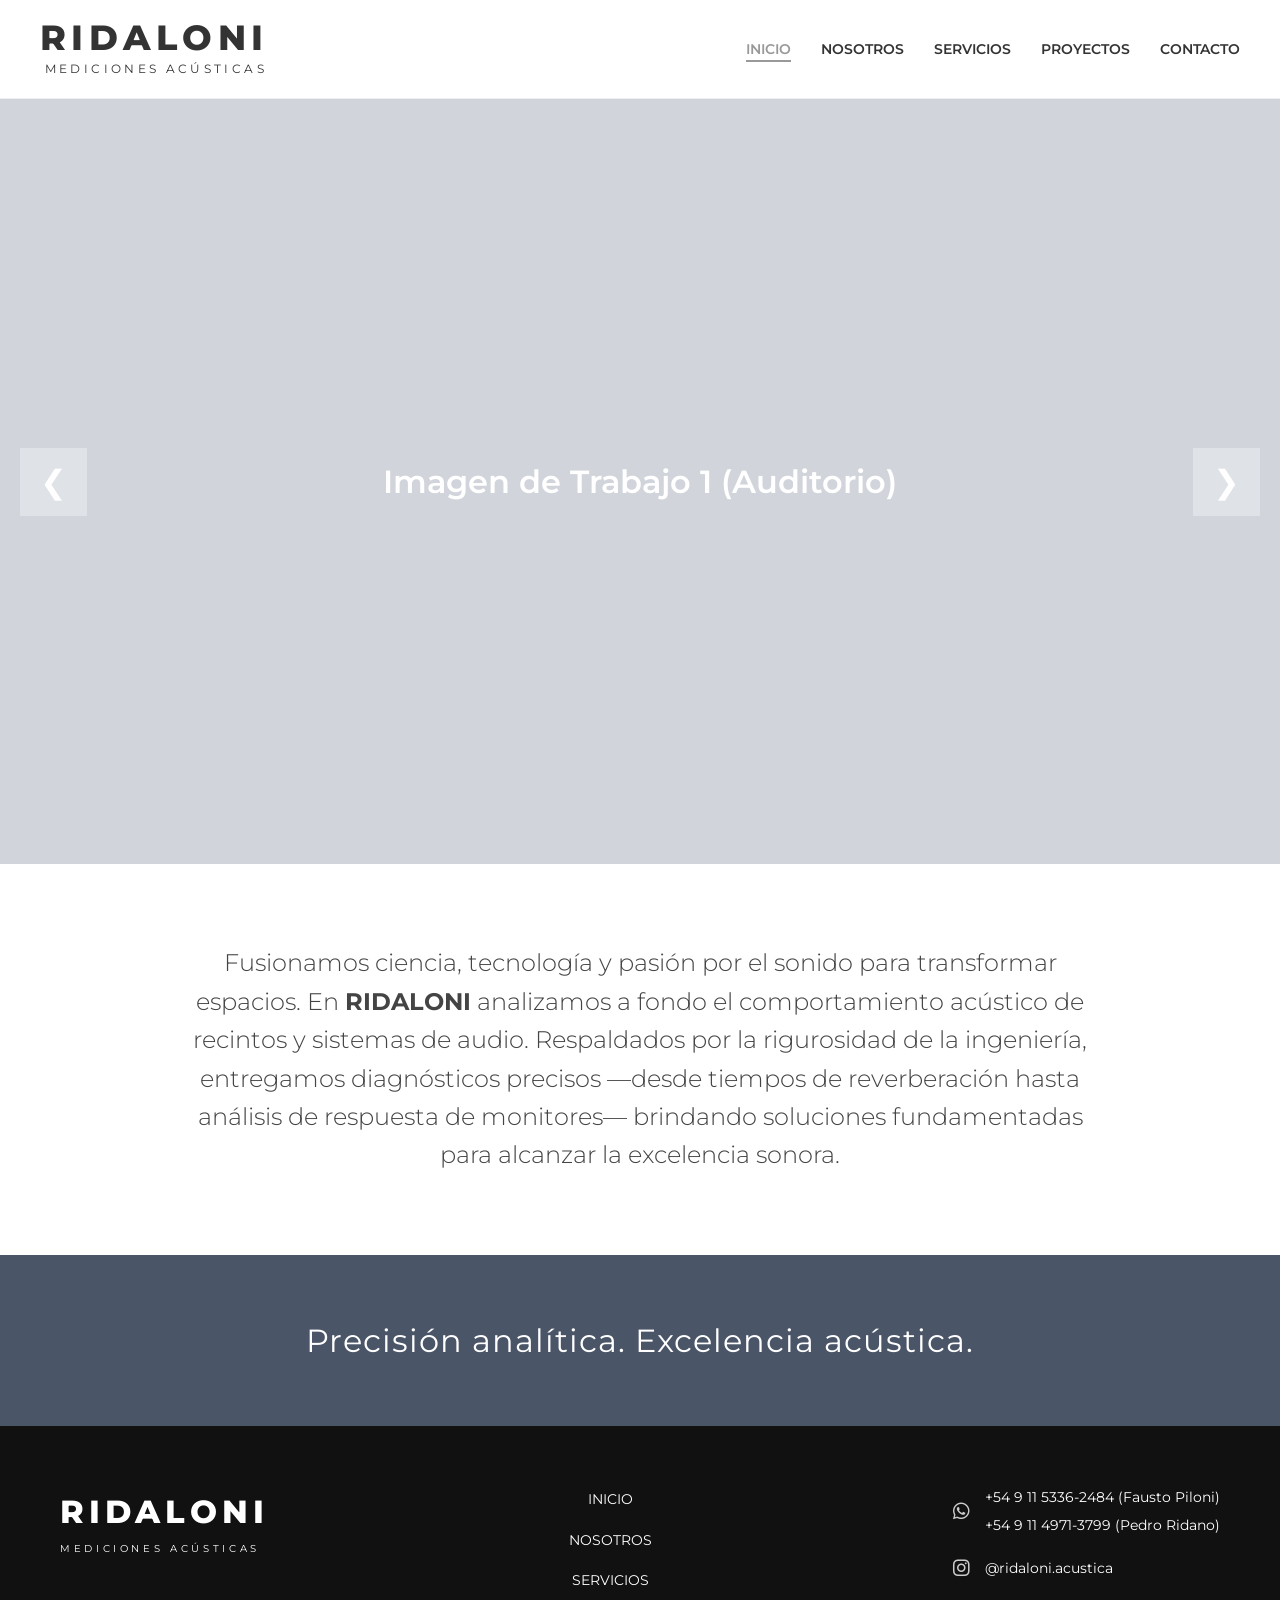
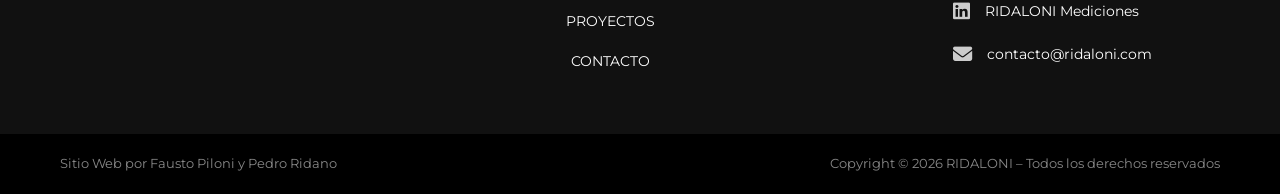
==== index.html @ 0d01ff9c "Update index.html Se agrega PORYECTOS" ====
<!DOCTYPE html>
<html lang="es">
<head>
    <meta charset="UTF-8">
    <meta name="viewport" content="width=device-width, initial-scale=1.0">
    <title>Inicio | RIDALONI Mediciones Acústicas</title>
    
    <!-- Fuentes de Google: Montserrat -->
    <link rel="preconnect" href="https://fonts.googleapis.com">
    <link rel="preconnect" href="https://fonts.gstatic.com" crossorigin>
    <link href="https://fonts.googleapis.com/css2?family=Montserrat:wght@300;400;600;800&display=swap" rel="stylesheet">
    
    <!-- Iconos de FontAwesome -->
    <link rel="stylesheet" href="https://cdnjs.cloudflare.com/ajax/libs/font-awesome/6.4.0/css/all.min.css">
    
    <!-- Hoja de estilos -->
    <link rel="stylesheet" href="assets/css/style.css">
</head>
<body>

    <!-- CABECERA Y NAVEGACIÓN -->
    <header class="main-header" id="cabecera">
        <div class="logo-container">
            <a href="./" class="logo-link">
                <span class="logo-title">RIDALONI</span>
                <span class="logo-subtitle">MEDICIONES ACÚSTICAS</span>
            </a>
        </div>
        <nav class="main-nav">
            <ul>
                <li><a href="./" class="active">INICIO</a></li>
                <li><a href="nosotros/">NOSOTROS</a></li>
                <li><a href="servicios/">SERVICIOS</a></li>
                <li><a href="proyectos/">PROYECTOS</a></li>
                <li><a href="contacto/">CONTACTO</a></li>
            </ul>
        </nav>
    </header>

    <main>
        <!-- SECCIÓN DE IMÁGENES (CARRUSEL) -->
        <section id="hero" class="carousel">
            <div class="carousel-inner">
                <div class="carousel-item active" style="background-color: #d1d5db;">
                    <p class="temp-text">Imagen de Trabajo 1 (Auditorio)</p>
                </div>
                <div class="carousel-item" style="background-color: #9ca3af;">
                    <p class="temp-text">Imagen de Trabajo 2 (Control Room)</p>
                </div>
                <div class="carousel-item" style="background-color: #6b7280;">
                    <p class="temp-text">Imagen de Trabajo 3 (Sistema Hogareño)</p>
                </div>
                <div class="carousel-item" style="background-color: #4b5563;">
                    <p class="temp-text">Imagen de Trabajo 4 (Teatro)</p>
                </div>
            </div>
            
            <button class="carousel-control prev" onclick="moveSlide(-1)">&#10094;</button>
            <button class="carousel-control next" onclick="moveSlide(1)">&#10095;</button>
        </section>

        <!-- SECCIÓN: QUIÉNES SOMOS -->
        <section id="about" class="about-section">
            <div class="container">
                <p>
                    Fusionamos ciencia, tecnología y pasión por el sonido para transformar espacios. 
                    En <strong>RIDALONI</strong> analizamos a fondo el comportamiento acústico de recintos y sistemas de audio. 
                    Respaldados por la rigurosidad de la ingeniería, entregamos diagnósticos precisos 
                    —desde tiempos de reverberación hasta análisis de respuesta de monitores— 
                    brindando soluciones fundamentadas para alcanzar la excelencia sonora.
                </p>
            </div>
        </section>

        <!-- SECCIÓN: SLOGAN -->
        <section id="slogan" class="slogan-section">
            <div class="container">
                <h2>Precisión analítica. Excelencia acústica.</h2>
            </div>
        </section>
    </main>

    <!-- PIE DE PÁGINA (FOOTER) -->
    <footer class="main-footer">
        <div class="footer-top container">
            
            <!-- Columna Izquierda: Logo -->
            <div class="footer-col footer-logo">
                <span class="logo-title-footer">RIDALONI</span>
                <span class="logo-subtitle-footer">MEDICIONES ACÚSTICAS</span>
            </div>

            <!-- Columna Central: Navegación -->
            <div class="footer-col footer-nav">
                <ul>
                    <li><a href="./">INICIO</a></li>
                    <li><a href="nosotros/">NOSOTROS</a></li>
                    <li><a href="servicios/">SERVICIOS</a></li>
                    <li><a href="proyectos/">PROYECTOS</a></li>
                    <li><a href="contacto/">CONTACTO</a></li>
                </ul>
            </div>

            <!-- Columna Derecha: Contacto e Iconos -->
            <div class="footer-col footer-contact">
                <div class="contact-item">
                    <!-- Ícono de WhatsApp en lugar del teléfono -->
                    <i class="fa-brands fa-whatsapp"></i>
                    <div class="phones">
                        <!-- Enlaces directos a WhatsApp -->
                        <a href="https://wa.me/5491153362484" target="_blank">+54 9 11 5336-2484 (Fausto Piloni)</a>
                        <a href="https://wa.me/5491149713799" target="_blank">+54 9 11 4971-3799 (Pedro Ridano)</a>
                    </div>
                </div>
                <div class="contact-item">
                    <i class="fa-brands fa-instagram"></i>
                    <a href="https://instagram.com/ridaloni.acustica" target="_blank">@ridaloni.acustica</a>
                </div>
                <div class="contact-item">
                    <i class="fa-brands fa-linkedin"></i>
                    <a href="https://linkedin.com/company/ridaloni" target="_blank">RIDALONI Mediciones</a>
                </div>
                <div class="contact-item">
                    <i class="fa-solid fa-envelope"></i>
                    <a href="mailto:contacto@ridaloni.com">contacto@ridaloni.com</a>
                </div>
            </div>
        </div>

        <div class="footer-bottom">
            <div class="container bottom-flex">
                <div class="bottom-left">
                    Sitio Web por Fausto Piloni y Pedro Ridano
                </div>
                <div class="bottom-right">
                    Copyright &copy; 2026 RIDALONI &ndash; Todos los derechos reservados
                </div>
            </div>
        </div>
    </footer>

    <!-- BOTÓN VOLVER ARRIBA -->
    <button id="btnVolverArriba" title="Volver al inicio">
        <i class="fa-solid fa-chevron-up"></i>
    </button>

    <!-- SCRIPT DEL CARRUSEL Y BOTÓN -->
    <script>
        // --- LÓGICA DEL CARRUSEL ---
        let currentSlide = 0;
        const slides = document.querySelectorAll('.carousel-item');
        const totalSlides = slides.length;
        let slideInterval;

        function updateCarousel() {
            for (let i = 0; i < totalSlides; i++) {
                slides[i].classList.remove('active');
            }
            slides[currentSlide].classList.add('active');
        }

        function moveSlide(direction) {
            currentSlide += direction;
            if (currentSlide >= totalSlides) {
                currentSlide = 0;
            } else if (currentSlide < 0) {
                currentSlide = totalSlides - 1;
            }
            updateCarousel();
            resetInterval();
        }

        function autoPlay() {
            moveSlide(1);
        }

        function resetInterval() {
            clearInterval(slideInterval);
            slideInterval = setInterval(autoPlay, 5000);
        }

        slideInterval = setInterval(autoPlay, 5000);


        // --- LÓGICA DEL BOTÓN "VOLVER ARRIBA" ---
        const btnVolver = document.getElementById("btnVolverArriba");

        // Detecta el scroll de la página
        window.onscroll = function() {
            // Apenas el usuario baja 20 píxeles del top absoluto, la flecha aparece
            if (document.body.scrollTop > 20 || document.documentElement.scrollTop > 20) {
                btnVolver.classList.add("mostrar");
            } else {
                // Si vuelve al top absoluto, desaparece
                btnVolver.classList.remove("mostrar");
            }
        };

        // Al hacer clic, sube suavemente
        btnVolver.addEventListener("click", function() {
            window.scrollTo({
                top: 0,
                behavior: "smooth"
            });
        });
    </script>
</body>
</html>
---- assets/css/style.css ----
/* ==========================================================================
   RESET Y VARIABLES BASE
   ========================================================================== */
* {
    margin: 0;
    padding: 0;
    box-sizing: border-box;
}

body {
    font-family: 'Montserrat', sans-serif;
    background-color: #ffffff;
    color: #333333; 
    line-height: 1.6;
}

.container {
    max-width: 1200px;
    margin: 0 auto;
    padding: 0 20px;
}

/* ==========================================================================
   CABECERA (HEADER) Y NAVEGACIÓN
   ========================================================================== */
.main-header {
    display: flex;
    justify-content: space-between;
    align-items: center;
    padding: 20px 40px;
    background-color: #ffffff;
    border-bottom: 1px solid #eeeeee;
}

.logo-link {
    text-decoration: none;
    display: flex;
    flex-direction: column;
    align-items: center;
    color: #333333;
}

.logo-title {
    font-size: 2.2rem;
    font-weight: 800;
    letter-spacing: 0.15em;
    line-height: 1;
}

.logo-subtitle {
    font-size: 0.75rem;
    font-weight: 400;
    letter-spacing: 0.28em; 
    margin-top: 4px;
    margin-right: -0.28em; 
}

.main-nav ul {
    list-style: none;
    display: flex;
    gap: 30px;
}

.main-nav a {
    text-decoration: none;
    color: #333333;
    font-weight: 600;
    font-size: 0.9rem;
    transition: all 0.3s ease;
}

.main-nav a:hover,
.main-nav a.active {
    color: #999999;
    text-decoration: underline;
    text-underline-offset: 6px;
    text-decoration-thickness: 2px;
}

/* ==========================================================================
   CARRUSEL (IMÁGENES GRANDES)
   ========================================================================== */
.carousel {
    position: relative;
    width: 100%;
    height: 85vh;
    overflow: hidden;
}

.carousel-inner {
    width: 100%;
    height: 100%;
    position: relative;
}

.carousel-item {
    position: absolute;
    top: 0;
    left: 0;
    width: 100%;
    height: 100%;
    opacity: 0;
    transition: opacity 0.8s ease-in-out;
    display: flex;
    align-items: center;
    justify-content: center;
    background-size: cover;
    background-position: center;
}

.carousel-item.active {
    opacity: 1;
    z-index: 1;
}

.carousel-control {
    position: absolute;
    top: 50%;
    transform: translateY(-50%);
    background: rgba(255, 255, 255, 0.3);
    color: #ffffff;
    border: none;
    font-size: 2rem;
    padding: 15px 20px;
    cursor: pointer;
    z-index: 10;
    transition: background 0.3s;
}

.carousel-control:hover {
    background: rgba(0, 0, 0, 0.5);
}

.prev { left: 20px; }
.next { right: 20px; }

.temp-text {
    color: #ffffff;
    font-size: 2rem;
    font-weight: 600;
}

/* ==========================================================================
   SECCIÓN: QUIÉNES SOMOS
   ========================================================================== */
.about-section {
    padding: 80px 20px;
    background-color: #ffffff;
    text-align: center;
}

.about-section p {
    font-size: 1.5rem; 
    font-weight: 300;
    max-width: 900px;
    margin: 0 auto;
    color: #444444; 
}

/* ==========================================================================
   SECCIÓN: SLOGAN
   ========================================================================== */
.slogan-section {
    background-color: #4a5568; 
    color: #ffffff;
    padding: 60px 20px;
    text-align: center;
}

.slogan-section h2 {
    font-size: 2rem;
    font-weight: 400;
    letter-spacing: 1px;
}

/* ==========================================================================
   FOOTER (PIE DE PÁGINA)
   ========================================================================== */
.main-footer {
    background-color: #111111;
    color: #ffffff;
}

.footer-top {
    display: flex;
    justify-content: space-between;
    align-items: flex-start;
    padding: 60px 20px;
    flex-wrap: wrap;
    gap: 40px;
}

.footer-logo {
    display: flex;
    flex-direction: column;
}
.logo-title-footer {
    font-size: 2rem;
    font-weight: 800;
    letter-spacing: 0.15em;
}
.logo-subtitle-footer {
    font-size: 0.65rem;
    font-weight: 400;
    letter-spacing: 0.35em;
    margin-top: 4px;
}

.footer-nav ul {
    list-style: none;
    display: flex;
    flex-direction: column;
    gap: 15px;
    text-align: center;
}
.footer-nav a {
    color: #ffffff;
    text-decoration: none;
    font-weight: 400;
    font-size: 0.9rem;
}
.footer-nav a:hover {
    color: #999999;
}

.footer-contact {
    display: flex;
    flex-direction: column;
    gap: 20px;
}

.contact-item {
    display: flex;
    align-items: center;
    gap: 15px;
    font-size: 0.9rem;
}

.contact-item i {
    font-size: 1.2rem;
    color: #cccccc;
}

/* Modificamos los links de contacto para que incluyan los números de WhatsApp */
.contact-item a, .phones a {
    color: #ffffff;
    text-decoration: none;
    transition: color 0.3s;
}

.contact-item a:hover, .phones a:hover {
    color: #999999;
    text-decoration: underline;
}

.phones {
    display: flex;
    flex-direction: column;
    gap: 5px;
}

.footer-bottom {
    background-color: #000000;
    padding: 20px;
    font-size: 0.8rem;
    color: #888888;
}

.bottom-flex {
    display: flex;
    justify-content: space-between;
    align-items: center;
    flex-wrap: wrap;
    gap: 10px;
}

.bottom-left, .bottom-right {
    flex: 1;
}

.bottom-right {
    text-align: right;
}

/* ==========================================================================
   BOTÓN VOLVER ARRIBA
   ========================================================================== */
#btnVolverArriba {
    position: fixed;
    bottom: 30px;
    right: 30px;
    z-index: 99;
    font-size: 20px;
    border: none;
    outline: none;
    /* Aquí lo hacemos translúcido usando rgba (rojo, verde, azul, opacidad) */
    background-color: rgba(0, 0, 0, 0.25); 
    /* El backdrop-filter aplica un ligero desenfoque a lo que quede por detrás del botón */
    backdrop-filter: blur(5px); 
    color: white;
    cursor: pointer;
    padding: 15px;
    border-radius: 50%;
    width: 50px;
    height: 50px;
    display: flex;
    align-items: center;
    justify-content: center;
    
    /* Arranca invisible */
    opacity: 0;
    visibility: hidden;
    transition: opacity 0.3s ease, visibility 0.3s ease, background-color 0.3s ease;
}

/* Al agregar la clase .mostrar desde Javascript, se hace visible */
#btnVolverArriba.mostrar {
    opacity: 1;
    visibility: visible;
}

/* Se vuelve un poco más oscuro (pero sigue translúcido) al pasar el mouse */
#btnVolverArriba:hover {
    background-color: rgba(0, 0, 0, 0.6);
}


/* ==========================================================================
   PÁGINA: NOSOTROS
   ========================================================================== */
.hero-nosotros {
    position: relative;
    width: 100%;
    height: 45vh;
    background-color: #6b7280; /* Color gris de fondo hasta que subas la foto */
    background-size: cover;
    background-position: center;
    display: flex;
    align-items: center;
    justify-content: center;
}

.hero-overlay {
    position: absolute;
    top: 0; left: 0; right: 0; bottom: 0;
    background-color: rgba(0, 0, 0, 0.55); /* El "velo" translúcido */
    z-index: 1;
}

.hero-nosotros h1 {
    position: relative;
    z-index: 2;
    color: #ffffff;
    font-size: 2.2rem;
    font-weight: 600;
    text-align: center;
    padding: 0 20px;
    max-width: 900px;
}

/* Sección Qué Hacemos */
.what-we-do-section {
    background-color: #4a5568; /* El azul grisáceo institucional */
    color: #ffffff;
    padding: 80px 20px;
    text-align: center;
}

.what-we-do-section p {
    font-size: 1.2rem;
    font-weight: 300;
    max-width: 950px;
    margin: 0 auto;
    line-height: 1.8;
}

/* Sección Filosofía */
.philosophy-section {
    background-color: #ffffff;
    padding: 90px 20px;
}

.philosophy-container {
    max-width: 900px;
    margin: 0 auto;
}

.philosophy-container p {
    font-size: 1.1rem;
    color: #444444;
    margin-bottom: 25px;
    line-height: 1.8;
    text-align: justify;
}

/* Sección Fundadores */
.founders-section {
    background-color: #4a5568; 
    padding: 90px 20px;
}

.founder-card {
    display: flex;
    align-items: center;
    gap: 60px;
    max-width: 1000px;
    margin: 0 auto 80px auto;
}

.founder-card:last-child {
    margin-bottom: 0;
}

/* Diseño de la "Polaroid" */
.polaroid {
    background-color: #ffffff;
    padding: 12px 12px 25px 12px;
    box-shadow: 0 10px 20px rgba(0,0,0,0.25);
    width: 250px;
    flex-shrink: 0;
    display: flex;
    flex-direction: column;
}

.polaroid-img {
    width: 100%;
    height: 226px; /* La hace cuadrada */
    object-fit: cover;
}

/* Iconos de Linkedin y Web en el borde blanco de abajo */
.polaroid-icons {
    display: flex;
    justify-content: center;
    gap: 20px;
    margin-top: 15px;
}

.polaroid-icons a {
    color: #333333;
    font-size: 1.4rem;
    transition: color 0.3s;
}

.polaroid-icons a:hover {
    color: #999999;
}

/* Textos de los fundadores */
.founder-info {
    flex: 1;
    color: #ffffff;
}

.founder-info h3 {
    font-size: 1.8rem;
    font-weight: 600;
    margin-bottom: 15px;
    letter-spacing: 1px;
}

.founder-info p {
    font-size: 1.1rem;
    font-weight: 300;
    line-height: 1.7;
    text-align: justify;
}


/* ==========================================================================
   PÁGINA: SERVICIOS
   ========================================================================== */
.hero-servicios {
    position: relative;
    width: 100%;
    height: 45vh;
    background-color: #4a5568; /* Color temporal hasta que subas la foto */
    background-size: cover;
    background-position: center;
    display: flex;
    align-items: center;
    justify-content: center;
}

.hero-servicios h1 {
    position: relative;
    z-index: 2;
    color: #ffffff;
    font-size: 2.2rem;
    font-weight: 600;
    text-align: center;
    padding: 0 20px;
    max-width: 900px;
    line-height: 1.4;
}

/* Sección de la Lista de Servicios (Fondo Blanco) */
.services-list-section {
    background-color: #ffffff;
    padding: 90px 20px;
}

/* Tarjeta individual de servicio */
.service-card {
    display: flex;
    align-items: center;
    gap: 60px;
    max-width: 1000px;
    margin: 0 auto 90px auto;
}

/* Con esta clase invertimos el orden (Foto a la derecha, texto izquierda) */
.service-card.reverse {
    flex-direction: row-reverse;
}

.service-card:last-child {
    margin-bottom: 0;
}

/* Estilo Polaroid sin iconos (solo la foto con borde blanco) */
.polaroid-service {
    background-color: #ffffff;
    /* Borde grueso abajo típico de polaroid, sin iconos */
    padding: 12px 12px 40px 12px; 
    box-shadow: 0 10px 20px rgba(0,0,0,0.15);
    width: 320px;
    flex-shrink: 0;
}

.polaroid-service-img {
    width: 100%;
    height: 320px; /* Foto cuadrada más grande para apreciar el equipo/medición */
    object-fit: cover;
}

/* Textos del servicio */
.service-info {
    flex: 1;
    color: #333333; /* Texto oscuro sobre fondo blanco */
}

.service-info h3 {
    font-size: 1.8rem;
    font-weight: 600;
    margin-bottom: 15px;
    letter-spacing: 1px;
    color: #111111;
}

.service-info p {
    font-size: 1.1rem;
    font-weight: 300;
    line-height: 1.8;
    text-align: justify;
    color: #444444;
}

/* Ajustes para pantallas pequeñas (celulares) en los servicios y fundadores */
@media (max-width: 768px) {
    .service-card, .service-card.reverse, .founder-card {
        flex-direction: column;
        gap: 30px;
        text-align: center;
    }
    
    .service-info p, .founder-info p {
        text-align: center; /* En móviles queda mejor centrado que justificado */
    }
}


/* ==========================================================================
   PÁGINA: CONTACTO
   ========================================================================== */
.hero-contacto {
    position: relative;
    width: 100%;
    height: 45vh;
    background-color: #6b7280; /* Color gris hasta que subas foto */
    background-size: cover;
    background-position: center;
    display: flex;
    align-items: center;
    justify-content: center;
}

.hero-contacto h1 {
    position: relative;
    z-index: 2;
    color: #ffffff;
    font-size: 2.2rem;
    font-weight: 600;
    text-align: center;
    padding: 0 20px;
    max-width: 900px;
    line-height: 1.4;
}

/* Sección Formulario */
.contact-form-section {
    background-color: #ffffff;
    padding: 80px 20px;
}

.form-wrapper {
    max-width: 700px;
    margin: 0 auto;
    background-color: #f9f9f9;
    padding: 50px;
    border-radius: 8px;
    box-shadow: 0 5px 15px rgba(0,0,0,0.05);
}

.custom-form {
    display: flex;
    flex-direction: column;
    gap: 25px;
}

.form-group {
    display: flex;
    flex-direction: column;
    gap: 10px;
}

.form-group label {
    font-size: 0.95rem;
    font-weight: 600;
    color: #333333;
    letter-spacing: 0.5px;
}

/* Estilos para inputs de texto y textarea */
.custom-form input[type="text"],
.custom-form input[type="email"],
.custom-form textarea {
    font-family: 'Montserrat', sans-serif;
    width: 100%;
    padding: 15px;
    border: 1px solid #cccccc;
    border-radius: 4px;
    font-size: 1rem;
    color: #444444;
    background-color: #ffffff;
    transition: border-color 0.3s;
    resize: none !important;
}

.custom-form input:focus,
.custom-form textarea:focus {
    outline: none;
    border-color: #4a5568; /* Borde azul al hacer click adentro */
}

/* El texto de "placeholder" (Ej: Ingresa tu nombre) */
.custom-form input::placeholder,
.custom-form textarea::placeholder {
    color: #a0a0a0;
    font-weight: 300;
}

/* --- ESTILOS DE LOS RADIO BUTTONS (Círculos Personalizados) --- */
.radio-group {
    display: flex;
    flex-direction: column;
    gap: 15px;
    margin-top: 5px;
}

.custom-radio {
    display: flex;
    align-items: center;
    cursor: pointer;
    font-size: 0.95rem;
    color: #444444;
    font-weight: 400 !important;
}

/* Ocultar el círculo que viene por defecto en el navegador */
.custom-radio input[type="radio"] {
    display: none;
}

/* Crear nuestro propio círculo vacío */
.radio-mark {
    width: 22px;
    height: 22px;
    border: 2px solid #a0a0a0;
    border-radius: 50%;
    display: inline-block;
    position: relative;
    margin-right: 15px;
    transition: all 0.3s ease;
}

/* Efecto Hover sobre el círculo (se oscurece el borde) */
.custom-radio:hover .radio-mark {
    border-color: #4a5568;
}

/* Rellenar el círculo de azul cuando está seleccionado */
.custom-radio input[type="radio"]:checked + .radio-mark {
    border-color: #4a5568;
}

.custom-radio input[type="radio"]:checked + .radio-mark::after {
    content: "";
    width: 12px;
    height: 12px;
    background-color: #4a5568; /* Azul institucional */
    border-radius: 50%;
    position: absolute;
    top: 50%;
    left: 50%;
    transform: translate(-50%, -50%);
}

/* Botón de Enviar */
.btn-enviar {
    background-color: #4a5568;
    color: #ffffff;
    border: none;
    padding: 15px 30px;
    font-family: 'Montserrat', sans-serif;
    font-size: 1.1rem;
    font-weight: 600;
    letter-spacing: 1px;
    border-radius: 4px;
    cursor: pointer;
    transition: background-color 0.3s;
    margin-top: 10px;
    align-self: flex-start; /* Para que no ocupe todo el ancho */
}

.btn-enviar:hover {
    background-color: #374151; /* Un azul un poco más oscuro */
}

/* Ajustes para móviles */
@media (max-width: 600px) {
    .form-wrapper {
        padding: 30px 20px;
    }
    .btn-enviar {
        width: 100%;
        text-align: center;
    }
}

/* Estado deshabilitado del botón Enviar */
.btn-enviar:disabled {
    background-color: #cccccc;
    color: #888888;
    cursor: not-allowed;
}

.btn-enviar:disabled:hover {
    background-color: #cccccc; /* Evita que cambie de color si está bloqueado */
}

/* ==========================================================================
   BLOQUEAR EXPANSIÓN DEL MENSAJE
   ========================================================================== */
.custom-form textarea {
    resize: none !important; 
}
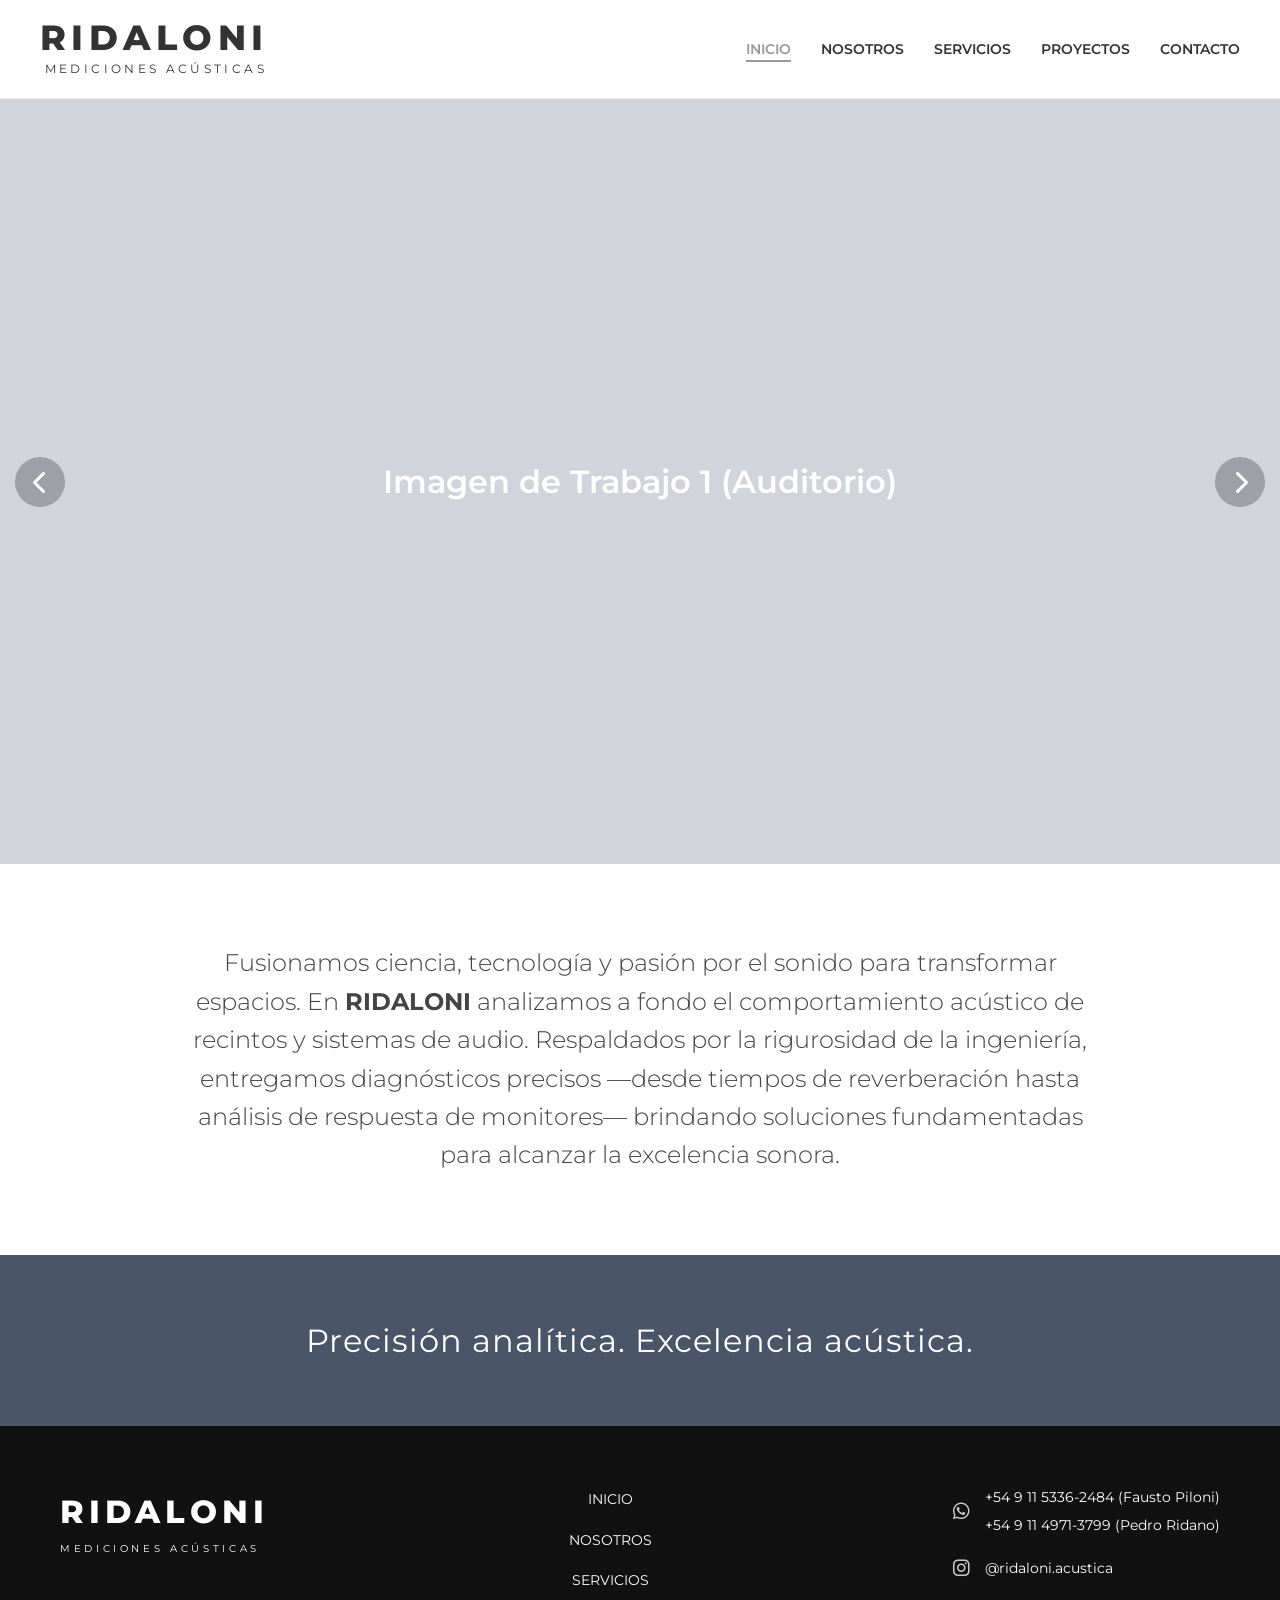
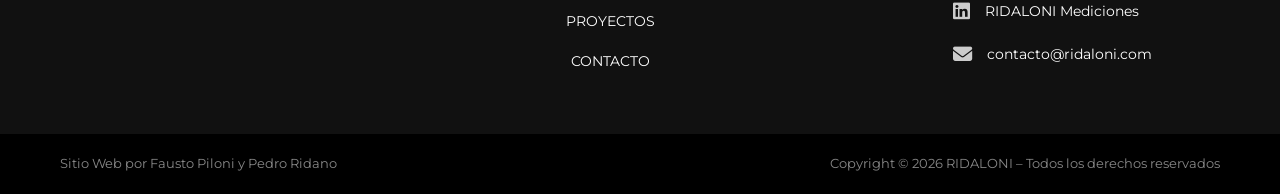
==== commit 8cddc5a5: "Update index.html" ====
--- a/index.html
+++ b/index.html
@@ -54,9 +54,14 @@
                     <p class="temp-text">Imagen de Trabajo 4 (Teatro)</p>
                 </div>
             </div>
+
+            <button class="carousel-btn prev-btn" onclick="moveSlide(-1)">
+                <i class="fa-solid fa-chevron-left"></i>
+            </button>
             
-            <button class="carousel-control prev" onclick="moveSlide(-1)">&#10094;</button>
-            <button class="carousel-control next" onclick="moveSlide(1)">&#10095;</button>
+            <button class="carousel-btn next-btn" onclick="moveSlide(1)">
+                <i class="fa-solid fa-chevron-right"></i>
+            </button>
         </section>
 
         <!-- SECCIÓN: QUIÉNES SOMOS -->
--- a/assets/css/style.css
+++ b/assets/css/style.css
@@ -293,9 +293,7 @@
     font-size: 20px;
     border: none;
     outline: none;
-    /* Aquí lo hacemos translúcido usando rgba (rojo, verde, azul, opacidad) */
     background-color: rgba(0, 0, 0, 0.25); 
-    /* El backdrop-filter aplica un ligero desenfoque a lo que quede por detrás del botón */
     backdrop-filter: blur(5px); 
     color: white;
     cursor: pointer;
@@ -307,19 +305,16 @@
     align-items: center;
     justify-content: center;
     
-    /* Arranca invisible */
     opacity: 0;
     visibility: hidden;
     transition: opacity 0.3s ease, visibility 0.3s ease, background-color 0.3s ease;
 }
 
-/* Al agregar la clase .mostrar desde Javascript, se hace visible */
 #btnVolverArriba.mostrar {
     opacity: 1;
     visibility: visible;
 }
 
-/* Se vuelve un poco más oscuro (pero sigue translúcido) al pasar el mouse */
 #btnVolverArriba:hover {
     background-color: rgba(0, 0, 0, 0.6);
 }
@@ -332,7 +327,7 @@
     position: relative;
     width: 100%;
     height: 45vh;
-    background-color: #6b7280; /* Color gris de fondo hasta que subas la foto */
+    background-color: #6b7280; 
     background-size: cover;
     background-position: center;
     display: flex;
@@ -343,7 +338,7 @@
 .hero-overlay {
     position: absolute;
     top: 0; left: 0; right: 0; bottom: 0;
-    background-color: rgba(0, 0, 0, 0.55); /* El "velo" translúcido */
+    background-color: rgba(0, 0, 0, 0.55); 
     z-index: 1;
 }
 
@@ -360,7 +355,7 @@
 
 /* Sección Qué Hacemos */
 .what-we-do-section {
-    background-color: #4a5568; /* El azul grisáceo institucional */
+    background-color: #4a5568; 
     color: #ffffff;
     padding: 80px 20px;
     text-align: center;
@@ -411,12 +406,15 @@
     margin-bottom: 0;
 }
 
-/* Diseño de la "Polaroid" */
+/* Diseño de la "Polaroid" (Nosotros - Unificado) */
 .polaroid {
+    position: relative;
     background-color: #ffffff;
-    padding: 12px 12px 25px 12px;
+    padding: 12px 12px 75px 12px;
     box-shadow: 0 10px 20px rgba(0,0,0,0.25);
-    width: 250px;
+    width: 100%;
+    max-width: 320px;
+    margin: 0 auto;
     flex-shrink: 0;
     display: flex;
     flex-direction: column;
@@ -424,16 +422,22 @@
 
 .polaroid-img {
     width: 100%;
-    height: 226px; /* La hace cuadrada */
+    aspect-ratio: 1 / 1; 
     object-fit: cover;
 }
 
 /* Iconos de Linkedin y Web en el borde blanco de abajo */
 .polaroid-icons {
+    position: absolute;
+    bottom: 0;
+    left: 0;
+    width: 100%;
+    height: 75px;
     display: flex;
     justify-content: center;
+    align-items: center;
     gap: 20px;
-    margin-top: 15px;
+    margin-top: 0;
 }
 
 .polaroid-icons a {
@@ -474,7 +478,7 @@
     position: relative;
     width: 100%;
     height: 45vh;
-    background-color: #4a5568; /* Color temporal hasta que subas la foto */
+    background-color: #4a5568; 
     background-size: cover;
     background-position: center;
     display: flex;
@@ -518,26 +522,28 @@
     margin-bottom: 0;
 }
 
-/* Estilo Polaroid sin iconos (solo la foto con borde blanco) */
+/* Estilo Polaroid sin iconos (Servicios - Unificado) */
 .polaroid-service {
+    position: relative;
     background-color: #ffffff;
-    /* Borde grueso abajo típico de polaroid, sin iconos */
-    padding: 12px 12px 40px 12px; 
+    padding: 12px 12px 75px 12px; 
     box-shadow: 0 10px 20px rgba(0,0,0,0.15);
-    width: 320px;
+    width: 100%;
+    max-width: 320px;
+    margin: 0 auto;
     flex-shrink: 0;
 }
 
 .polaroid-service-img {
     width: 100%;
-    height: 320px; /* Foto cuadrada más grande para apreciar el equipo/medición */
+    aspect-ratio: 1 / 1; 
     object-fit: cover;
 }
 
 /* Textos del servicio */
 .service-info {
     flex: 1;
-    color: #333333; /* Texto oscuro sobre fondo blanco */
+    color: #333333;
 }
 
 .service-info h3 {
@@ -565,7 +571,7 @@
     }
     
     .service-info p, .founder-info p {
-        text-align: center; /* En móviles queda mejor centrado que justificado */
+        text-align: center; 
     }
 }
 
@@ -577,7 +583,7 @@
     position: relative;
     width: 100%;
     height: 45vh;
-    background-color: #6b7280; /* Color gris hasta que subas foto */
+    background-color: #6b7280; 
     background-size: cover;
     background-position: center;
     display: flex;
@@ -631,7 +637,6 @@
     letter-spacing: 0.5px;
 }
 
-/* Estilos para inputs de texto y textarea */
 .custom-form input[type="text"],
 .custom-form input[type="email"],
 .custom-form textarea {
@@ -650,17 +655,16 @@
 .custom-form input:focus,
 .custom-form textarea:focus {
     outline: none;
-    border-color: #4a5568; /* Borde azul al hacer click adentro */
-}
-
-/* El texto de "placeholder" (Ej: Ingresa tu nombre) */
+    border-color: #4a5568;
+}
+
 .custom-form input::placeholder,
 .custom-form textarea::placeholder {
     color: #a0a0a0;
     font-weight: 300;
 }
 
-/* --- ESTILOS DE LOS RADIO BUTTONS (Círculos Personalizados) --- */
+/* --- ESTILOS DE LOS RADIO BUTTONS --- */
 .radio-group {
     display: flex;
     flex-direction: column;
@@ -677,12 +681,10 @@
     font-weight: 400 !important;
 }
 
-/* Ocultar el círculo que viene por defecto en el navegador */
 .custom-radio input[type="radio"] {
     display: none;
 }
 
-/* Crear nuestro propio círculo vacío */
 .radio-mark {
     width: 22px;
     height: 22px;
@@ -694,12 +696,10 @@
     transition: all 0.3s ease;
 }
 
-/* Efecto Hover sobre el círculo (se oscurece el borde) */
 .custom-radio:hover .radio-mark {
     border-color: #4a5568;
 }
 
-/* Rellenar el círculo de azul cuando está seleccionado */
 .custom-radio input[type="radio"]:checked + .radio-mark {
     border-color: #4a5568;
 }
@@ -708,7 +708,7 @@
     content: "";
     width: 12px;
     height: 12px;
-    background-color: #4a5568; /* Azul institucional */
+    background-color: #4a5568; 
     border-radius: 50%;
     position: absolute;
     top: 50%;
@@ -716,7 +716,6 @@
     transform: translate(-50%, -50%);
 }
 
-/* Botón de Enviar */
 .btn-enviar {
     background-color: #4a5568;
     color: #ffffff;
@@ -730,14 +729,13 @@
     cursor: pointer;
     transition: background-color 0.3s;
     margin-top: 10px;
-    align-self: flex-start; /* Para que no ocupe todo el ancho */
+    align-self: flex-start;
 }
 
 .btn-enviar:hover {
-    background-color: #374151; /* Un azul un poco más oscuro */
-}
-
-/* Ajustes para móviles */
+    background-color: #374151; 
+}
+
 @media (max-width: 600px) {
     .form-wrapper {
         padding: 30px 20px;
@@ -748,7 +746,6 @@
     }
 }
 
-/* Estado deshabilitado del botón Enviar */
 .btn-enviar:disabled {
     background-color: #cccccc;
     color: #888888;
@@ -756,12 +753,288 @@
 }
 
 .btn-enviar:disabled:hover {
-    background-color: #cccccc; /* Evita que cambie de color si está bloqueado */
-}
-
-/* ==========================================================================
-   BLOQUEAR EXPANSIÓN DEL MENSAJE
-   ========================================================================== */
+    background-color: #cccccc; 
+}
+
 .custom-form textarea {
     resize: none !important; 
 }
+
+
+/* =========================================
+   SECCIÓN PROYECTOS - INDEX (GRILLA)
+========================================= */
+.hero-proyectos {
+    background-image: url('../img/hero-proyectos.jpg'); 
+    background-size: cover;
+    background-position: center;
+    position: relative;
+    height: 40vh;
+    min-height: 300px;
+    display: flex;
+    align-items: center;
+    justify-content: center;
+    text-align: center;
+    color: #fff;
+    background-color: #6b7280; /* Por si falla la imagen */
+}
+
+.projects-grid-section {
+    padding: 5rem 0;
+}
+.projects-grid {
+    display: grid;
+    grid-template-columns: repeat(auto-fit, minmax(280px, 1fr));
+    gap: 3rem;
+    padding: 0 1rem;
+}
+
+/* Tarjeta Polaroid unificada (Proyectos) */
+.polaroid-card {
+    position: relative;
+    background-color: #fff;
+    padding: 12px 12px 75px 12px;
+    width: 100%;
+    max-width: 320px;
+    margin: 0 auto;
+    box-shadow: 0 4px 12px rgba(0,0,0,0.1);
+    text-decoration: none;
+    display: flex;
+    flex-direction: column;
+    transition: transform 0.3s ease, box-shadow 0.3s ease;
+    border: 1px solid #eaeaea;
+}
+.polaroid-card:hover {
+    transform: translateY(-10px);
+    box-shadow: 0 15px 25px rgba(0,0,0,0.2);
+}
+
+/* Se forzó aspecto 1:1 para que sean cuadradas */
+.polaroid-img-wrapper {
+    position: relative;
+    width: 100%;
+    aspect-ratio: 1 / 1; 
+    overflow: hidden;
+    margin-bottom: 0;
+}
+.polaroid-img-wrapper img {
+    width: 100%;
+    height: 100%;
+    object-fit: cover;
+    display: block;
+    transition: filter 0.4s ease;
+}
+
+.polaroid-overlay {
+    position: absolute;
+    top: 0;
+    left: 0;
+    width: 100%;
+    height: 100%;
+    background: rgba(74, 85, 104, 0.6); /* El azul #4a5568 con transparencia */
+    backdrop-filter: blur(4px);
+    -webkit-backdrop-filter: blur(4px);
+    display: flex;
+    align-items: center;
+    justify-content: center;
+    opacity: 0;
+    transition: opacity 0.4s ease;
+}
+.polaroid-card:hover .polaroid-overlay {
+    opacity: 1;
+}
+
+.btn-ver-mas {
+    color: #fff;
+    font-weight: 800;
+    font-size: 1.1rem;
+    border: 2px solid #fff;
+    padding: 0.6rem 1.5rem;
+    letter-spacing: 1px;
+    border-radius: 4px;
+}
+
+/* Título Polaroid unificado */
+.polaroid-title {
+    position: absolute;
+    bottom: 0;
+    left: 0;
+    width: 100%;
+    height: 75px;
+    margin: 0;
+    display: flex;
+    align-items: center;
+    justify-content: center;
+    color: #333333; 
+    font-weight: 700;
+    font-size: 1.1rem;
+    text-align: center;
+    letter-spacing: 0.5px;
+    text-transform: uppercase;
+    transition: color 0.3s;
+}
+
+.polaroid-card:hover .polaroid-title {
+    color: #999999;
+}
+
+/* =========================================
+   SECCIÓN PROYECTO INDIVIDUAL (DETALLE)
+========================================= */
+
+.hero-detalle-proyecto {
+    background-image: url('../img/hero-proyecto-individual.jpg'); 
+    background-size: cover;
+    background-position: center;
+    position: relative;
+    height: 40vh;
+    min-height: 300px;
+    display: flex;
+    align-items: center;
+    justify-content: center;
+    text-align: center;
+    color: #fff;
+    text-transform: uppercase;
+    background-color: #6b7280;
+}
+
+/* Descripción con tu azul institucional */
+.detalle-descripcion-section {
+    background-color: #4a5568; 
+    color: #fff;
+    padding: 4rem 1rem;
+}
+.detalle-descripcion-section p {
+    font-size: 1.1rem;
+    line-height: 1.8;
+    max-width: 900px;
+    margin: 0 auto;
+}
+
+/* Carrousel del Proyecto */
+.detalle-galeria-section {
+    background-color: #fff;
+    padding: 5rem 1rem;
+}
+.carousel-proyecto-wrapper {
+    position: relative;
+    max-width: 1000px;
+    margin: 0 auto;
+    border: 8px solid #fff;
+    box-shadow: 0 10px 30px rgba(0,0,0,0.15);
+    border-radius: 8px;
+    overflow: hidden;
+}
+.carousel-proyecto-track-container {
+    height: 60vh; 
+    min-height: 400px;
+    position: relative;
+    overflow: hidden;
+}
+.carousel-proyecto-track {
+    padding: 0;
+    margin: 0;
+    list-style: none;
+    position: relative;
+    height: 100%;
+    transition: transform 0.6s ease-in-out;
+}
+.carousel-slide {
+    position: absolute;
+    top: 0;
+    bottom: 0;
+    width: 100%;
+}
+.carousel-slide img {
+    width: 100%;
+    height: 100%;
+    object-fit: cover;
+    display: block;
+}
+
+/* Botones Flecha del Carrousel (Grises translúcidos, redondos) */
+.carousel-btn {
+    position: absolute;
+    top: 50%;
+    transform: translateY(-50%);
+    background: rgba(0, 0, 0, 0.25);
+    color: #fff;
+    border: none;
+    font-size: 1.5rem;
+    width: 50px;
+    height: 50px;
+    cursor: pointer;
+    z-index: 10;
+    border-radius: 50%;
+    transition: background 0.3s;
+    display: flex;
+    align-items: center;
+    justify-content: center;
+}
+.carousel-btn:hover {
+    background: rgba(0, 0, 0, 0.6);
+}
+.prev-btn { left: 15px; }
+.next-btn { right: 15px; }
+
+/* Botones Navegación ANTERIOR / SIGUIENTE */
+.detalle-navegacion-section {
+    background-color: #fff;
+    padding: 0 1rem 5rem 1rem;
+}
+.nav-buttons-container {
+    display: flex;
+    justify-content: space-between;
+    align-items: center;
+    max-width: 1000px;
+    margin: 0 auto;
+    border-top: 1px solid #ccc;
+    padding-top: 2rem;
+}
+.btn-nav-proyecto {
+    display: inline-block;
+    color: #4a5568;
+    font-weight: 700;
+    text-decoration: none;
+    font-size: 1rem;
+    transition: color 0.3s, transform 0.3s;
+}
+.btn-nav-proyecto i {
+    margin: 0 8px;
+}
+.btn-nav-proyecto:hover {
+    color: #999999; 
+    transform: scale(1.05);
+}
+
+.btn-nav-proyecto.disabled {
+    color: #a0a0a0;
+    pointer-events: none;
+    cursor: not-allowed;
+}
+
+@media (max-width: 768px) {
+    .carousel-proyecto-track-container {
+        height: 40vh;
+        min-height: 250px;
+    }
+    .carousel-btn {
+        width: 40px;
+        height: 40px;
+        font-size: 1.2rem;
+    }
+    .btn-nav-proyecto {
+        font-size: 0.9rem;
+    }
+}
+
+/* ==========================================================================
+   CLASE PARA IMÁGENES TEMPORALES (PLACEHOLDER GRIS)
+   ========================================================================== */
+.img-placeholder {
+    background-color: #6b7280;
+    display: block;
+    width: 100%;
+    height: 100%;
+    object-fit: cover;
+}
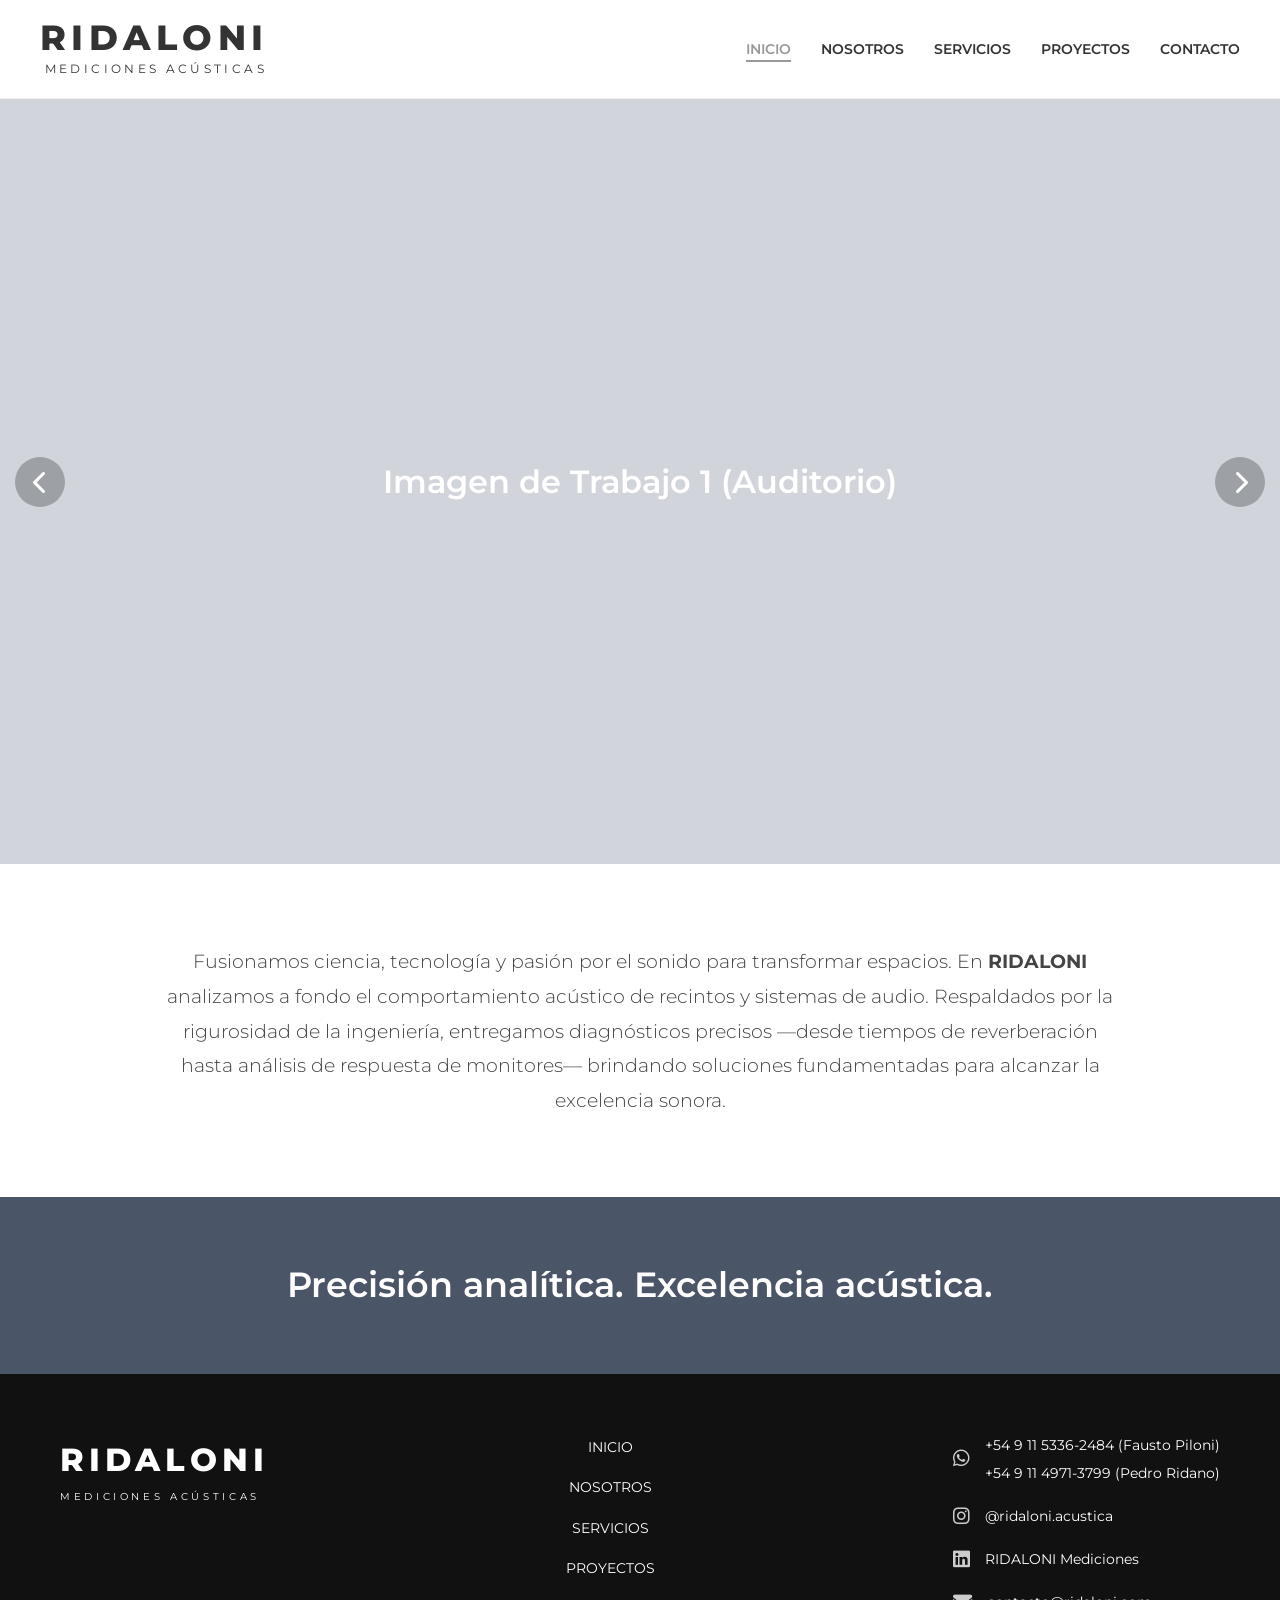
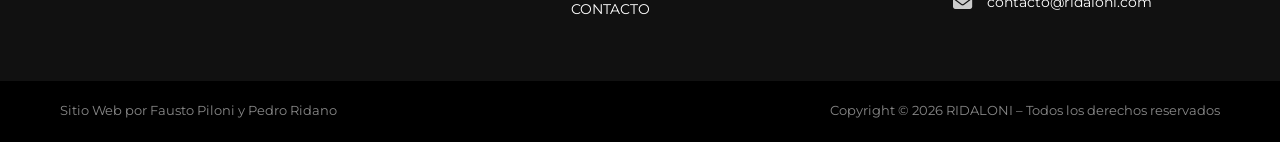
==== commit 5785ffe0: "Update index.html" ====
--- a/index.html
+++ b/index.html
@@ -26,6 +26,11 @@
                 <span class="logo-subtitle">MEDICIONES ACÚSTICAS</span>
             </a>
         </div>
+        <div class="menu-toggle" id="mobile-menu">
+            <span></span>
+            <span></span>
+            <span></span>
+        </div>
         <nav class="main-nav">
             <ul>
                 <li><a href="./" class="active">INICIO</a></li>
--- a/assets/css/style.css
+++ b/assets/css/style.css
@@ -30,6 +30,7 @@
     padding: 20px 40px;
     background-color: #ffffff;
     border-bottom: 1px solid #eeeeee;
+    position: relative; /* Necesario para el menú desplegable en móviles */
 }
 
 .logo-link {
@@ -77,6 +78,37 @@
     text-decoration-thickness: 2px;
 }
 
+/* --- DISEÑO DEL BOTÓN HAMBURGUESA (Oculto en PC) --- */
+.menu-toggle {
+    display: none; /* Se oculta en PC, se muestra en móvil */
+    flex-direction: column;
+    justify-content: space-between;
+    width: 30px;
+    height: 22px;
+    cursor: pointer;
+    z-index: 1001; /* Para que quede por encima del menú desplegable */
+}
+
+.menu-toggle span {
+    display: block;
+    height: 3px;
+    width: 100%;
+    background-color: #333333;
+    border-radius: 3px;
+    transition: all 0.3s ease;
+}
+
+/* Animación a 'X' cuando tiene la clase 'open' */
+.menu-toggle.open span:nth-child(1) {
+    transform: translateY(9.5px) rotate(45deg);
+}
+.menu-toggle.open span:nth-child(2) {
+    opacity: 0;
+}
+.menu-toggle.open span:nth-child(3) {
+    transform: translateY(-9.5px) rotate(-45deg);
+}
+
 /* ==========================================================================
    CARRUSEL (IMÁGENES GRANDES)
    ========================================================================== */
@@ -150,10 +182,11 @@
 }
 
 .about-section p {
-    font-size: 1.5rem; 
+    font-size: 1.2rem; 
     font-weight: 300;
-    max-width: 900px;
+    max-width: 950px;
     margin: 0 auto;
+    line-height: 1.8;
     color: #444444; 
 }
 
@@ -168,9 +201,14 @@
 }
 
 .slogan-section h2 {
-    font-size: 2rem;
-    font-weight: 400;
-    letter-spacing: 1px;
+    position: relative;
+    z-index: 2;
+    color: #ffffff;
+    font-size: 2.2rem;
+    font-weight: 600;
+    text-align: center;
+    padding: 0 20px;
+    margin: 0 auto;
 }
 
 /* ==========================================================================
@@ -241,7 +279,6 @@
     color: #cccccc;
 }
 
-/* Modificamos los links de contacto para que incluyan los números de WhatsApp */
 .contact-item a, .phones a {
     color: #ffffff;
     text-decoration: none;
@@ -304,7 +341,6 @@
     display: flex;
     align-items: center;
     justify-content: center;
-    
     opacity: 0;
     visibility: hidden;
     transition: opacity 0.3s ease, visibility 0.3s ease, background-color 0.3s ease;
@@ -318,7 +354,6 @@
 #btnVolverArriba:hover {
     background-color: rgba(0, 0, 0, 0.6);
 }
-
 
 /* ==========================================================================
    PÁGINA: NOSOTROS
@@ -351,9 +386,9 @@
     text-align: center;
     padding: 0 20px;
     max-width: 900px;
-}
-
-/* Sección Qué Hacemos */
+    line-height: 1.4;
+}
+
 .what-we-do-section {
     background-color: #4a5568; 
     color: #ffffff;
@@ -369,7 +404,6 @@
     line-height: 1.8;
 }
 
-/* Sección Filosofía */
 .philosophy-section {
     background-color: #ffffff;
     padding: 90px 20px;
@@ -388,7 +422,6 @@
     text-align: justify;
 }
 
-/* Sección Fundadores */
 .founders-section {
     background-color: #4a5568; 
     padding: 90px 20px;
@@ -406,7 +439,6 @@
     margin-bottom: 0;
 }
 
-/* Diseño de la "Polaroid" (Nosotros - Unificado) */
 .polaroid {
     position: relative;
     background-color: #ffffff;
@@ -426,7 +458,6 @@
     object-fit: cover;
 }
 
-/* Iconos de Linkedin y Web en el borde blanco de abajo */
 .polaroid-icons {
     position: absolute;
     bottom: 0;
@@ -450,7 +481,6 @@
     color: #999999;
 }
 
-/* Textos de los fundadores */
 .founder-info {
     flex: 1;
     color: #ffffff;
@@ -466,10 +496,9 @@
 .founder-info p {
     font-size: 1.1rem;
     font-weight: 300;
-    line-height: 1.7;
+    line-height: 1.8;
     text-align: justify;
 }
-
 
 /* ==========================================================================
    PÁGINA: SERVICIOS
@@ -498,13 +527,11 @@
     line-height: 1.4;
 }
 
-/* Sección de la Lista de Servicios (Fondo Blanco) */
 .services-list-section {
     background-color: #ffffff;
     padding: 90px 20px;
 }
 
-/* Tarjeta individual de servicio */
 .service-card {
     display: flex;
     align-items: center;
@@ -513,7 +540,6 @@
     margin: 0 auto 90px auto;
 }
 
-/* Con esta clase invertimos el orden (Foto a la derecha, texto izquierda) */
 .service-card.reverse {
     flex-direction: row-reverse;
 }
@@ -522,7 +548,6 @@
     margin-bottom: 0;
 }
 
-/* Estilo Polaroid sin iconos (Servicios - Unificado) */
 .polaroid-service {
     position: relative;
     background-color: #ffffff;
@@ -540,7 +565,6 @@
     object-fit: cover;
 }
 
-/* Textos del servicio */
 .service-info {
     flex: 1;
     color: #333333;
@@ -562,20 +586,6 @@
     color: #444444;
 }
 
-/* Ajustes para pantallas pequeñas (celulares) en los servicios y fundadores */
-@media (max-width: 768px) {
-    .service-card, .service-card.reverse, .founder-card {
-        flex-direction: column;
-        gap: 30px;
-        text-align: center;
-    }
-    
-    .service-info p, .founder-info p {
-        text-align: center; 
-    }
-}
-
-
 /* ==========================================================================
    PÁGINA: CONTACTO
    ========================================================================== */
@@ -603,7 +613,6 @@
     line-height: 1.4;
 }
 
-/* Sección Formulario */
 .contact-form-section {
     background-color: #ffffff;
     padding: 80px 20px;
@@ -664,7 +673,6 @@
     font-weight: 300;
 }
 
-/* --- ESTILOS DE LOS RADIO BUTTONS --- */
 .radio-group {
     display: flex;
     flex-direction: column;
@@ -736,16 +744,6 @@
     background-color: #374151; 
 }
 
-@media (max-width: 600px) {
-    .form-wrapper {
-        padding: 30px 20px;
-    }
-    .btn-enviar {
-        width: 100%;
-        text-align: center;
-    }
-}
-
 .btn-enviar:disabled {
     background-color: #cccccc;
     color: #888888;
@@ -755,11 +753,6 @@
 .btn-enviar:disabled:hover {
     background-color: #cccccc; 
 }
-
-.custom-form textarea {
-    resize: none !important; 
-}
-
 
 /* =========================================
    SECCIÓN PROYECTOS - INDEX (GRILLA)
@@ -776,7 +769,19 @@
     justify-content: center;
     text-align: center;
     color: #fff;
-    background-color: #6b7280; /* Por si falla la imagen */
+    background-color: #6b7280;
+}
+
+.hero-proyectos h1 {
+    position: relative;
+    z-index: 2;
+    color: #ffffff;
+    font-size: 2.2rem;
+    font-weight: 600;
+    text-align: center;
+    padding: 0 20px;
+    max-width: 900px;
+    line-height: 1.4;
 }
 
 .projects-grid-section {
@@ -789,7 +794,6 @@
     padding: 0 1rem;
 }
 
-/* Tarjeta Polaroid unificada (Proyectos) */
 .polaroid-card {
     position: relative;
     background-color: #fff;
@@ -809,7 +813,6 @@
     box-shadow: 0 15px 25px rgba(0,0,0,0.2);
 }
 
-/* Se forzó aspecto 1:1 para que sean cuadradas */
 .polaroid-img-wrapper {
     position: relative;
     width: 100%;
@@ -831,7 +834,7 @@
     left: 0;
     width: 100%;
     height: 100%;
-    background: rgba(74, 85, 104, 0.6); /* El azul #4a5568 con transparencia */
+    background: rgba(74, 85, 104, 0.6);
     backdrop-filter: blur(4px);
     -webkit-backdrop-filter: blur(4px);
     display: flex;
@@ -854,7 +857,6 @@
     border-radius: 4px;
 }
 
-/* Título Polaroid unificado */
 .polaroid-title {
     position: absolute;
     bottom: 0;
@@ -881,7 +883,6 @@
 /* =========================================
    SECCIÓN PROYECTO INDIVIDUAL (DETALLE)
 ========================================= */
-
 .hero-detalle-proyecto {
     background-image: url('../img/hero-proyecto-individual.jpg'); 
     background-size: cover;
@@ -894,24 +895,35 @@
     justify-content: center;
     text-align: center;
     color: #fff;
-    text-transform: uppercase;
     background-color: #6b7280;
 }
 
-/* Descripción con tu azul institucional */
+.hero-detalle-proyecto h1 {
+    position: relative;
+    z-index: 2;
+    color: #ffffff;
+    font-size: 2.2rem;
+    font-weight: 600;
+    text-align: center;
+    padding: 0 20px;
+    max-width: 900px;
+    line-height: 1.4;
+}
+
 .detalle-descripcion-section {
     background-color: #4a5568; 
     color: #fff;
     padding: 4rem 1rem;
 }
 .detalle-descripcion-section p {
-    font-size: 1.1rem;
+    font-size: 1.2rem;
+    font-weight: 300;
+    max-width: 950px;
+    margin: 0 auto;
     line-height: 1.8;
-    max-width: 900px;
-    margin: 0 auto;
-}
-
-/* Carrousel del Proyecto */
+    text-align: center;
+}
+
 .detalle-galeria-section {
     background-color: #fff;
     padding: 5rem 1rem;
@@ -952,7 +964,6 @@
     display: block;
 }
 
-/* Botones Flecha del Carrousel (Grises translúcidos, redondos) */
 .carousel-btn {
     position: absolute;
     top: 50%;
@@ -977,7 +988,6 @@
 .prev-btn { left: 15px; }
 .next-btn { right: 15px; }
 
-/* Botones Navegación ANTERIOR / SIGUIENTE */
 .detalle-navegacion-section {
     background-color: #fff;
     padding: 0 1rem 5rem 1rem;
@@ -993,7 +1003,7 @@
 }
 .btn-nav-proyecto {
     display: inline-block;
-    color: #4a5568;
+    color: #333333;
     font-weight: 700;
     text-decoration: none;
     font-size: 1rem;
@@ -1013,7 +1023,127 @@
     cursor: not-allowed;
 }
 
+.img-placeholder {
+    background-color: #6b7280;
+    display: block;
+    width: 100%;
+    height: 100%;
+    object-fit: cover;
+}
+
+
+/* ==========================================================================
+   DISEÑO RESPONSIVE (CELULARES Y TABLETS) - TODO AGRUPADO AQUÍ
+   ========================================================================== */
 @media (max-width: 768px) {
+    
+    /* CABECERA Y MENÚ DESPLEGABLE */
+    .main-header {
+        padding: 15px 20px;
+    }
+
+    .logo-title {
+        font-size: 1.6rem; /* Logo más chico */
+    }
+    
+    .logo-subtitle {
+        font-size: 0.55rem;
+    }
+
+    .menu-toggle {
+        display: flex; /* Muestra el botón hamburguesa */
+    }
+
+    .main-nav ul {
+        position: absolute;
+        top: 100%; /* Se coloca justo debajo del header */
+        left: 0;
+        width: 100%;
+        background-color: #ffffff;
+        flex-direction: column;
+        align-items: center;
+        gap: 0;
+        /* Animación de apertura */
+        max-height: 0;
+        overflow: hidden;
+        transition: max-height 0.4s ease-in-out;
+        box-shadow: 0 10px 15px rgba(0,0,0,0.1);
+        z-index: 1000;
+    }
+
+    .main-nav ul.active {
+        max-height: 350px; /* Expande el menú */
+    }
+
+    .main-nav ul li {
+        width: 100%;
+        text-align: center;
+    }
+
+    .main-nav a {
+        display: block;
+        padding: 15px 0;
+        font-size: 1.1rem;
+        border-top: 1px solid #eeeeee;
+    }
+
+    /* REDUCCIÓN PROPORCIONAL DE FUENTES Y MÁRGENES (GENERAL) */
+    .hero-nosotros h1, 
+    .hero-servicios h1, 
+    .hero-contacto h1, 
+    .hero-proyectos h1, 
+    .hero-detalle-proyecto h1 {
+        font-size: 1.6rem;
+    }
+
+    .slogan-section h2 {
+        font-size: 1.6rem;
+    }
+
+    p, .about-section p, .what-we-do-section p, .philosophy-container p, .detalle-descripcion-section p {
+        font-size: 1rem;
+        line-height: 1.6;
+        text-align: center; /* Forzamos centrado en móvil */
+    }
+
+    .about-section, .what-we-do-section, .philosophy-section, 
+    .founders-section, .services-list-section, .contact-form-section, 
+    .detalle-descripcion-section, .detalle-galeria-section {
+        padding: 50px 20px; /* Reducimos espacios verticales enormes */
+    }
+
+    /* CARRUSEL INICIO Y BOTONES */
+    .carousel-control {
+        font-size: 1.2rem;
+        padding: 10px 15px;
+    }
+
+    /* APILAR TARJETAS (NOSOTROS Y SERVICIOS) */
+    .service-card, .service-card.reverse, .founder-card {
+        flex-direction: column;
+        gap: 30px;
+        text-align: center;
+    }
+    
+    .service-info h3, .founder-info h3 {
+        font-size: 1.5rem;
+    }
+
+    .service-info p, .founder-info p {
+        text-align: center;
+        font-size: 1rem;
+    }
+
+    /* FORMULARIO CONTACTO */
+    .form-wrapper {
+        padding: 30px 20px;
+    }
+    .btn-enviar {
+        width: 100%;
+        text-align: center;
+    }
+
+    /* CARRUSEL PROYECTO INDIVIDUAL */
     .carousel-proyecto-track-container {
         height: 40vh;
         min-height: 250px;
@@ -1026,15 +1156,30 @@
     .btn-nav-proyecto {
         font-size: 0.9rem;
     }
-}
-
-/* ==========================================================================
-   CLASE PARA IMÁGENES TEMPORALES (PLACEHOLDER GRIS)
-   ========================================================================== */
-.img-placeholder {
-    background-color: #6b7280;
-    display: block;
-    width: 100%;
-    height: 100%;
-    object-fit: cover;
-}
+
+    /* FOOTER (Apilar todo uno debajo del otro y centrar) */
+    .footer-top {
+        flex-direction: column;
+        align-items: center;
+        text-align: center;
+        gap: 40px;
+        padding: 50px 20px;
+    }
+
+    .logo-title-footer { font-size: 1.6rem; }
+    
+    .footer-nav ul {
+        align-items: center; /* Centrar links */
+    }
+
+    .footer-contact {
+        align-items: center; /* Centrar items de contacto */
+    }
+    
+    .bottom-flex {
+        flex-direction: column;
+        text-align: center;
+        gap: 15px;
+    }
+    .bottom-right { text-align: center; }
+}
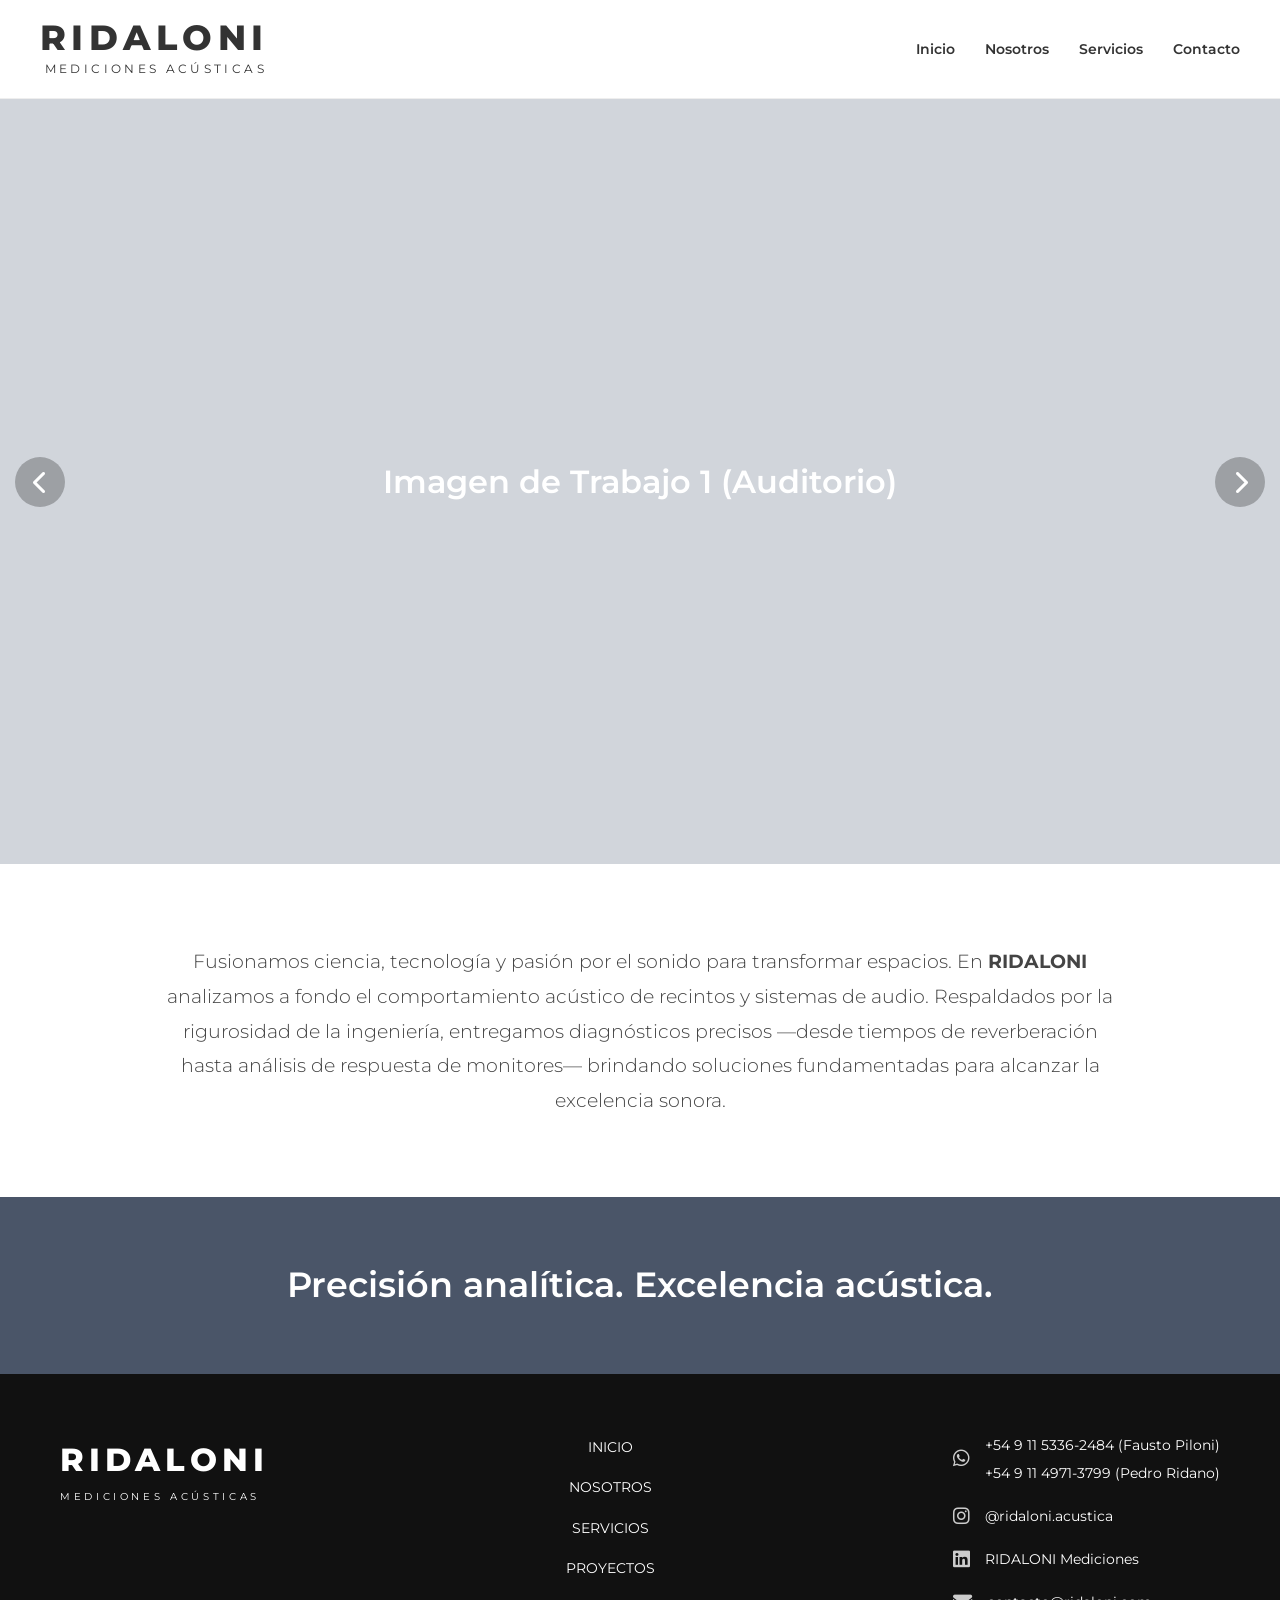
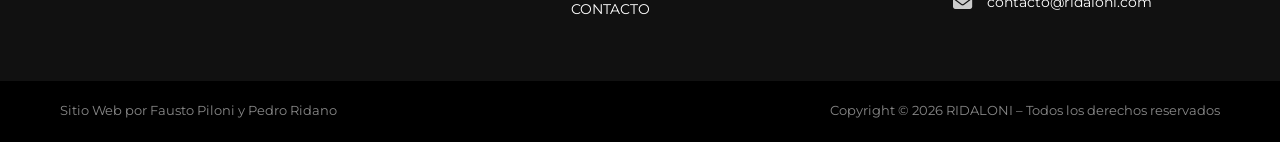
==== commit 10e7c6e5: "Update index.html" ====
--- a/index.html
+++ b/index.html
@@ -19,25 +19,27 @@
 <body>
 
     <!-- CABECERA Y NAVEGACIÓN -->
-    <header class="main-header" id="cabecera">
-        <div class="logo-container">
-            <a href="./" class="logo-link">
-                <span class="logo-title">RIDALONI</span>
-                <span class="logo-subtitle">MEDICIONES ACÚSTICAS</span>
-            </a>
-        </div>
+    <header class="main-header">
+        <a href="index.html" class="logo-link">
+            <span class="logo-title">RIDALONI</span>
+            <span class="logo-subtitle">MEDICIONES ACÚSTICAS</span>
+        </a>
+
+        <!-- BOTÓN HAMBURGUESA -->
         <div class="menu-toggle" id="mobile-menu">
             <span></span>
             <span></span>
             <span></span>
         </div>
+
+        <!-- MENÚ DE NAVEGACIÓN -->
         <nav class="main-nav">
-            <ul>
-                <li><a href="./" class="active">INICIO</a></li>
-                <li><a href="nosotros/">NOSOTROS</a></li>
-                <li><a href="servicios/">SERVICIOS</a></li>
-                <li><a href="proyectos/">PROYECTOS</a></li>
-                <li><a href="contacto/">CONTACTO</a></li>
+            <!-- ¡ESTA ES LA LÍNEA CLAVE QUE DEBE TENER EL ID! -->
+            <ul id="nav-list">
+                <li><a href="index.html">Inicio</a></li>
+                <li><a href="nosotros.html">Nosotros</a></li>
+                <li><a href="servicios.html">Servicios</a></li>
+                <li><a href="contacto.html">Contacto</a></li>
             </ul>
         </nav>
     </header>
@@ -214,5 +216,18 @@
             });
         });
     </script>
+
+    <!-- SCRIPT PARA CELULARES -->
+    <script>
+        const mobileMenu = document.getElementById('mobile-menu');
+        const navList = document.getElementById('nav-list');
+
+        mobileMenu.addEventListener('click', () => {
+            // Esto transforma las 3 rayitas en X
+            mobileMenu.classList.toggle('open');
+            // Esto desliza el menú hacia abajo
+            navList.classList.toggle('active');
+        });
+    </script>
 </body>
 </html>
--- a/assets/css/style.css
+++ b/assets/css/style.css
@@ -31,6 +31,7 @@
     background-color: #ffffff;
     border-bottom: 1px solid #eeeeee;
     position: relative; /* Necesario para el menú desplegable en móviles */
+    z-index: 9999; /* ¡ESTO ES VITAL PARA QUE EL MENÚ NO QUEDE DETRÁS DE LAS FOTOS! */
 }
 
 .logo-link {
@@ -1052,27 +1053,33 @@
 
     .menu-toggle {
         display: flex; /* Muestra el botón hamburguesa */
-    }
-
-    .main-nav ul {
+        margin-left: auto; /* EMPUJA EL BOTÓN HACIA EL BORDE DERECHO */
+    }
+
+    /* El contenedor 'nav' sale del flujo para no empujar al botón hamburguesa */
+    .main-nav {
         position: absolute;
-        top: 100%; /* Se coloca justo debajo del header */
+        top: 100%; 
         left: 0;
         width: 100%;
+        z-index: 1000;
         background-color: #ffffff;
+        box-shadow: 0 10px 15px rgba(0,0,0,0.1); /* Pasamos la sombra aquí */
+    }
+
+    /* La lista (ul) ahora hace la animación sin problemas de posición */
+    .main-nav ul {
+        display: flex;
         flex-direction: column;
         align-items: center;
         gap: 0;
-        /* Animación de apertura */
         max-height: 0;
         overflow: hidden;
         transition: max-height 0.4s ease-in-out;
-        box-shadow: 0 10px 15px rgba(0,0,0,0.1);
-        z-index: 1000;
     }
 
     .main-nav ul.active {
-        max-height: 350px; /* Expande el menú */
+        max-height: 400px; /* Asegura que entren todas las pestañas */
     }
 
     .main-nav ul li {
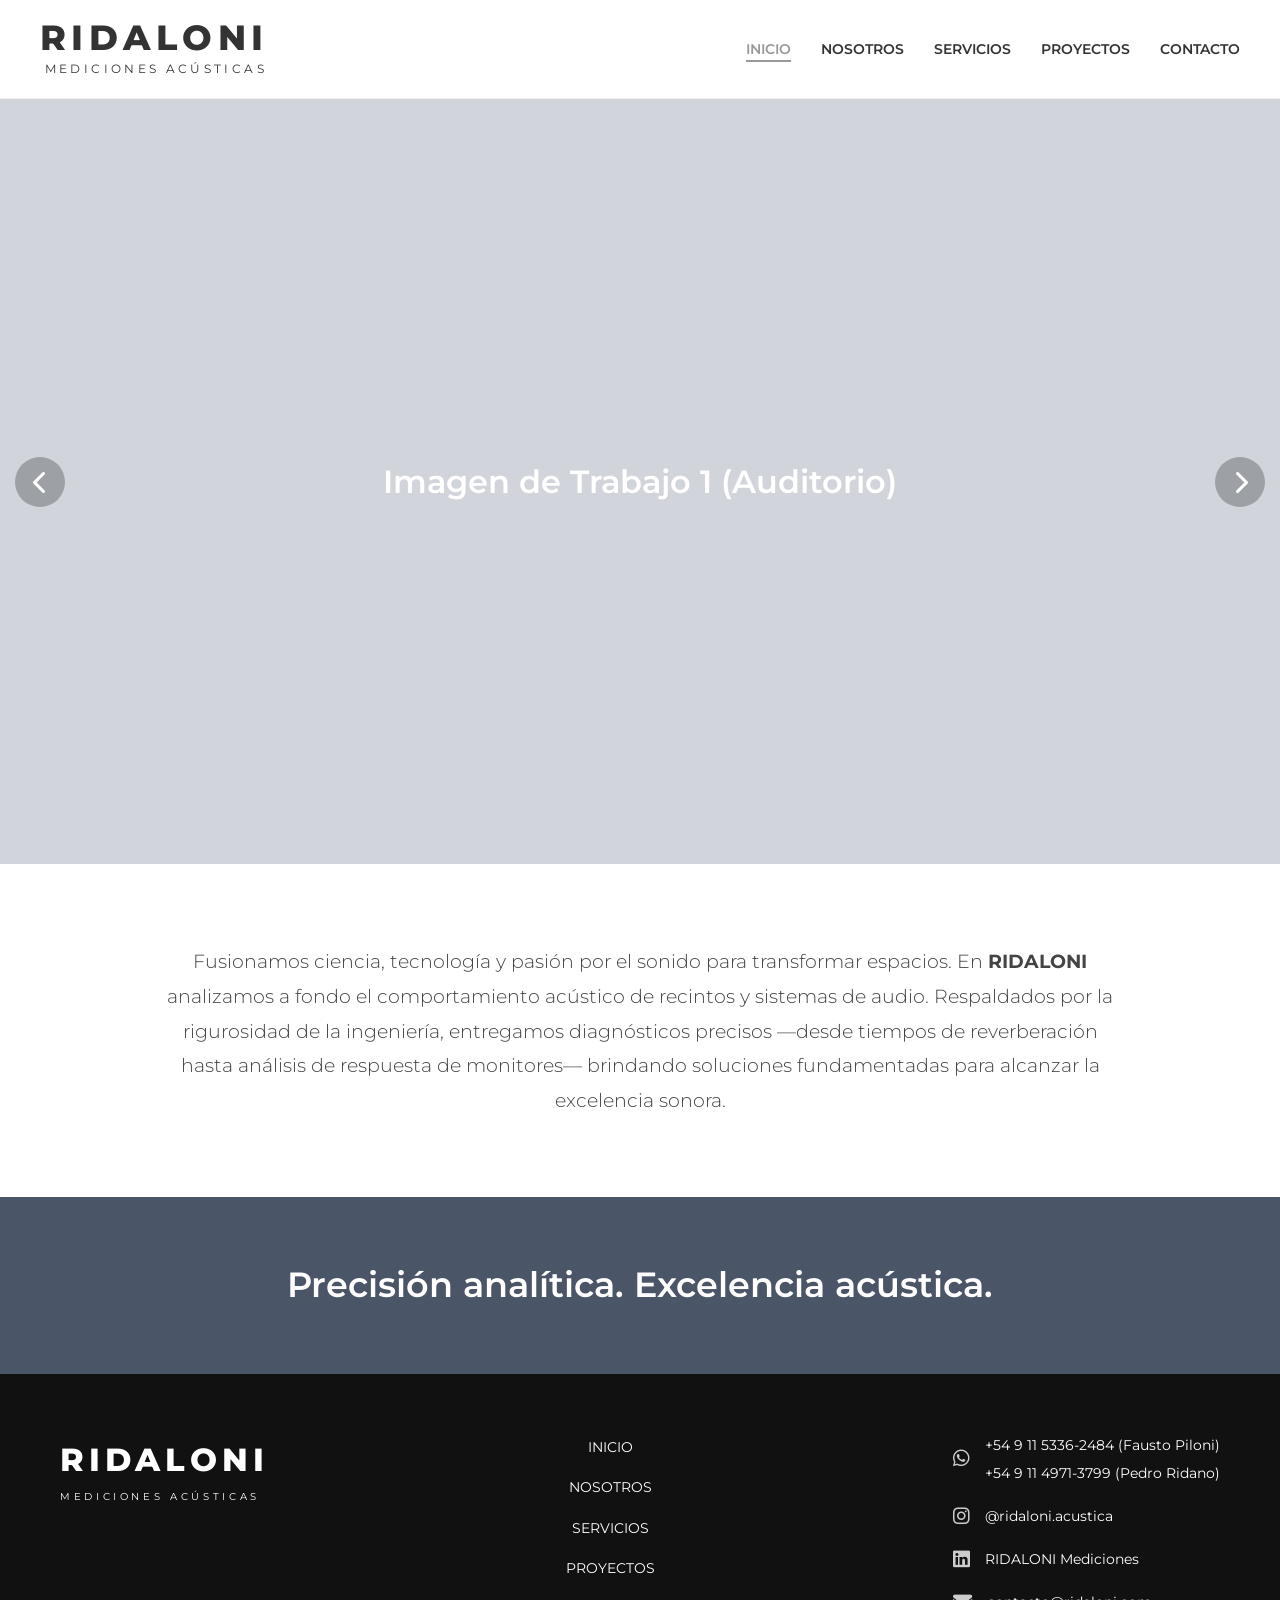
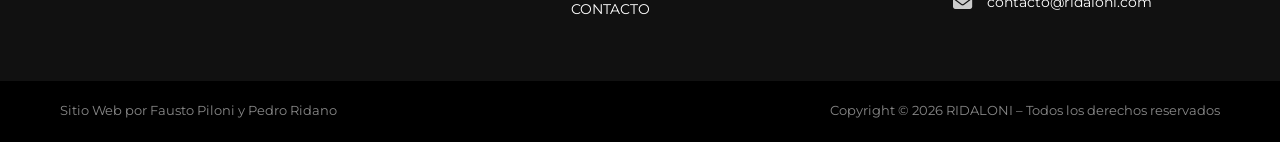
==== commit 80191b19: "Update index.html" ====
--- a/index.html
+++ b/index.html
@@ -34,12 +34,13 @@
 
         <!-- MENÚ DE NAVEGACIÓN -->
         <nav class="main-nav">
-            <!-- ¡ESTA ES LA LÍNEA CLAVE QUE DEBE TENER EL ID! -->
             <ul id="nav-list">
-                <li><a href="index.html">Inicio</a></li>
-                <li><a href="nosotros.html">Nosotros</a></li>
-                <li><a href="servicios.html">Servicios</a></li>
-                <li><a href="contacto.html">Contacto</a></li>
+                <!-- La clase "active" es la que hace que quede subrayado -->
+                <li><a href="index.html" class="active">INICIO</a></li>
+                <li><a href="nosotros.html">NOSOTROS</a></li>
+                <li><a href="servicios.html">SERVICIOS</a></li>
+                <li><a href="proyectos.html">PROYECTOS</a></li>
+                <li><a href="contacto.html">CONTACTO</a></li>
             </ul>
         </nav>
     </header>
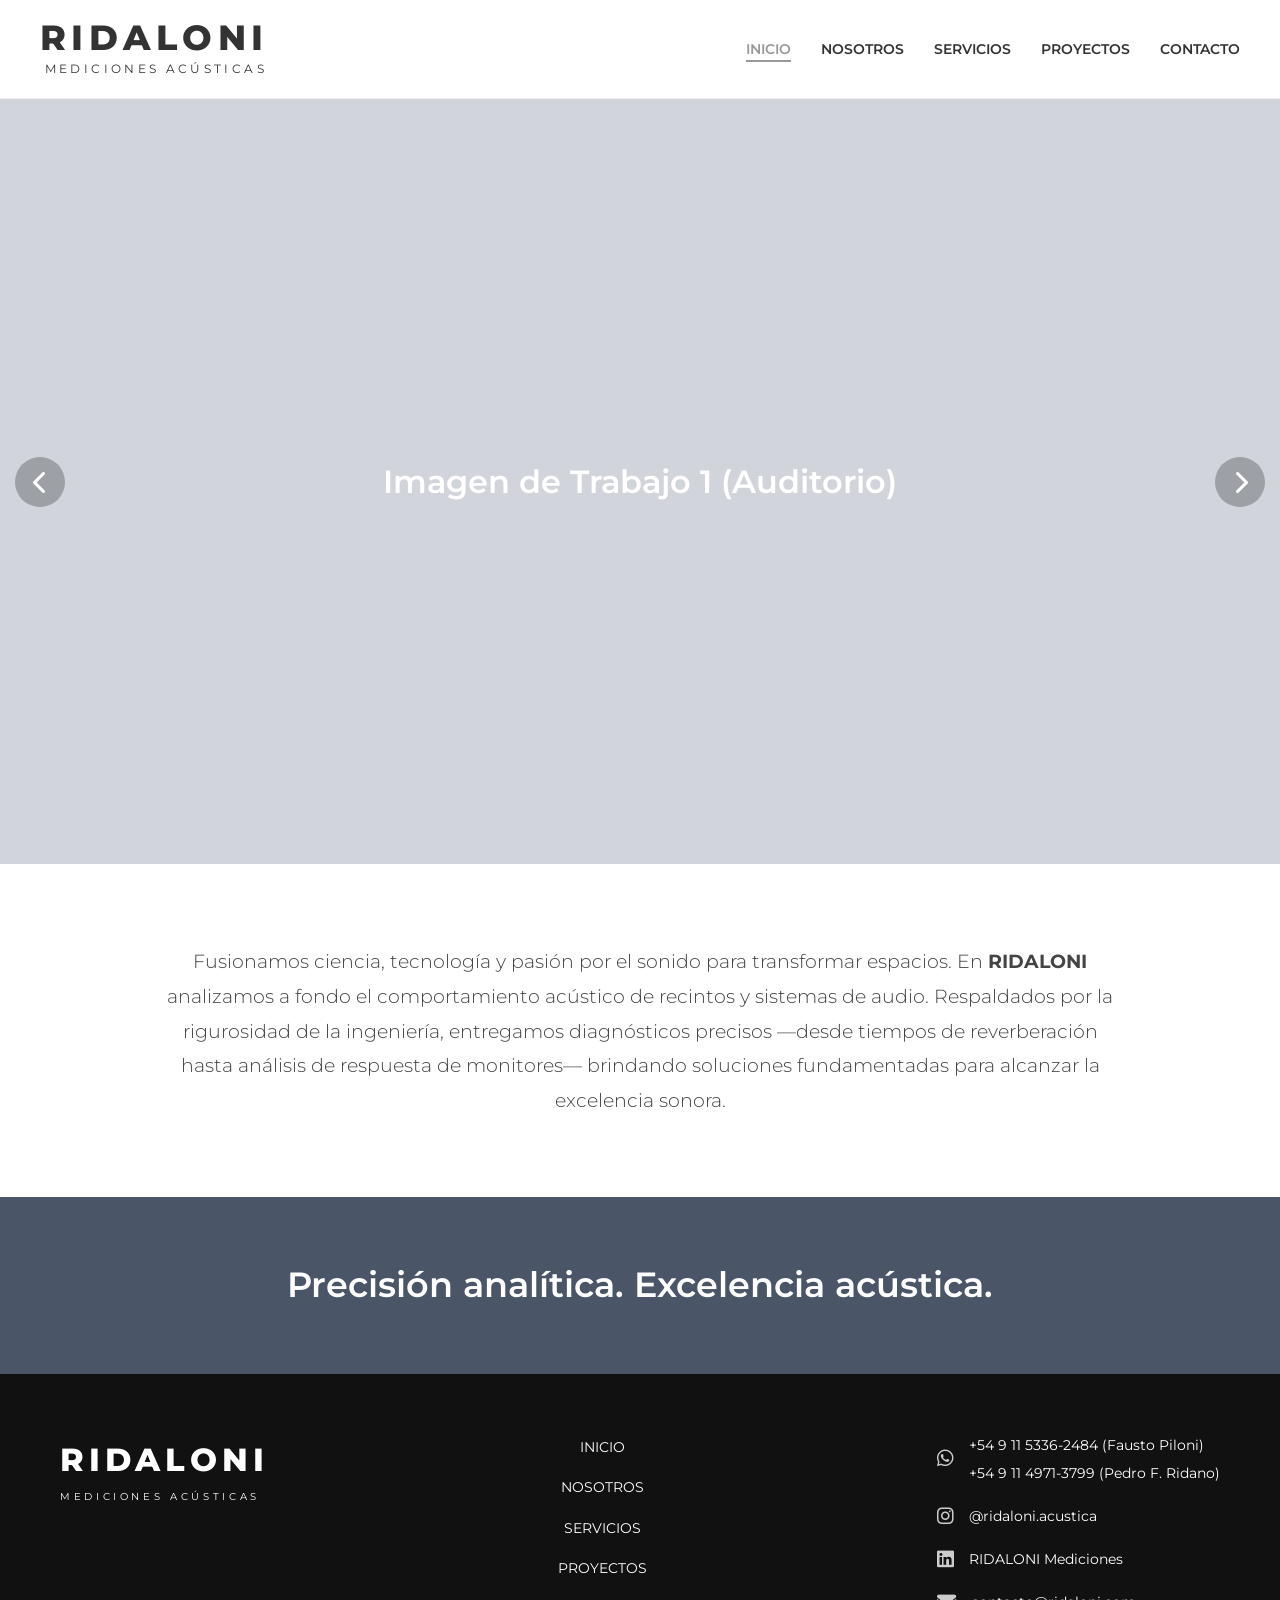
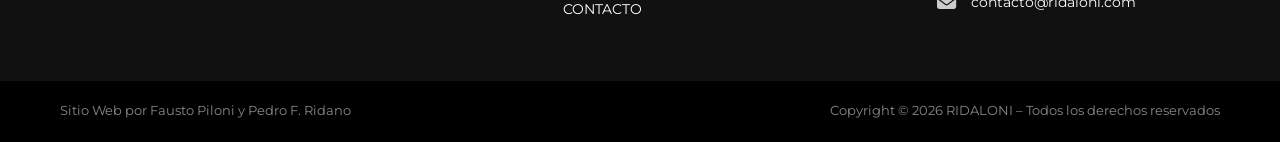
==== commit a050419c: "Update index.html" ====
--- a/index.html
+++ b/index.html
@@ -20,7 +20,7 @@
 
     <!-- CABECERA Y NAVEGACIÓN -->
     <header class="main-header">
-        <a href="index.html" class="logo-link">
+        <a href="./" class="logo-link">
             <span class="logo-title">RIDALONI</span>
             <span class="logo-subtitle">MEDICIONES ACÚSTICAS</span>
         </a>
@@ -35,12 +35,11 @@
         <!-- MENÚ DE NAVEGACIÓN -->
         <nav class="main-nav">
             <ul id="nav-list">
-                <!-- La clase "active" es la que hace que quede subrayado -->
-                <li><a href="index.html" class="active">INICIO</a></li>
-                <li><a href="nosotros.html">NOSOTROS</a></li>
-                <li><a href="servicios.html">SERVICIOS</a></li>
-                <li><a href="proyectos.html">PROYECTOS</a></li>
-                <li><a href="contacto.html">CONTACTO</a></li>
+                <li><a href="./" class="active">INICIO</a></li>
+                <li><a href="nosotros/">NOSOTROS</a></li>
+                <li><a href="servicios/">SERVICIOS</a></li>
+                <li><a href="proyectos/">PROYECTOS</a></li>
+                <li><a href="contacto/">CONTACTO</a></li>
             </ul>
         </nav>
     </header>
@@ -122,7 +121,7 @@
                     <div class="phones">
                         <!-- Enlaces directos a WhatsApp -->
                         <a href="https://wa.me/5491153362484" target="_blank">+54 9 11 5336-2484 (Fausto Piloni)</a>
-                        <a href="https://wa.me/5491149713799" target="_blank">+54 9 11 4971-3799 (Pedro Ridano)</a>
+                        <a href="https://wa.me/5491149713799" target="_blank">+54 9 11 4971-3799 (Pedro F. Ridano)</a>
                     </div>
                 </div>
                 <div class="contact-item">
@@ -143,7 +142,7 @@
         <div class="footer-bottom">
             <div class="container bottom-flex">
                 <div class="bottom-left">
-                    Sitio Web por Fausto Piloni y Pedro Ridano
+                    Sitio Web por Fausto Piloni y Pedro F. Ridano
                 </div>
                 <div class="bottom-right">
                     Copyright &copy; 2026 RIDALONI &ndash; Todos los derechos reservados
